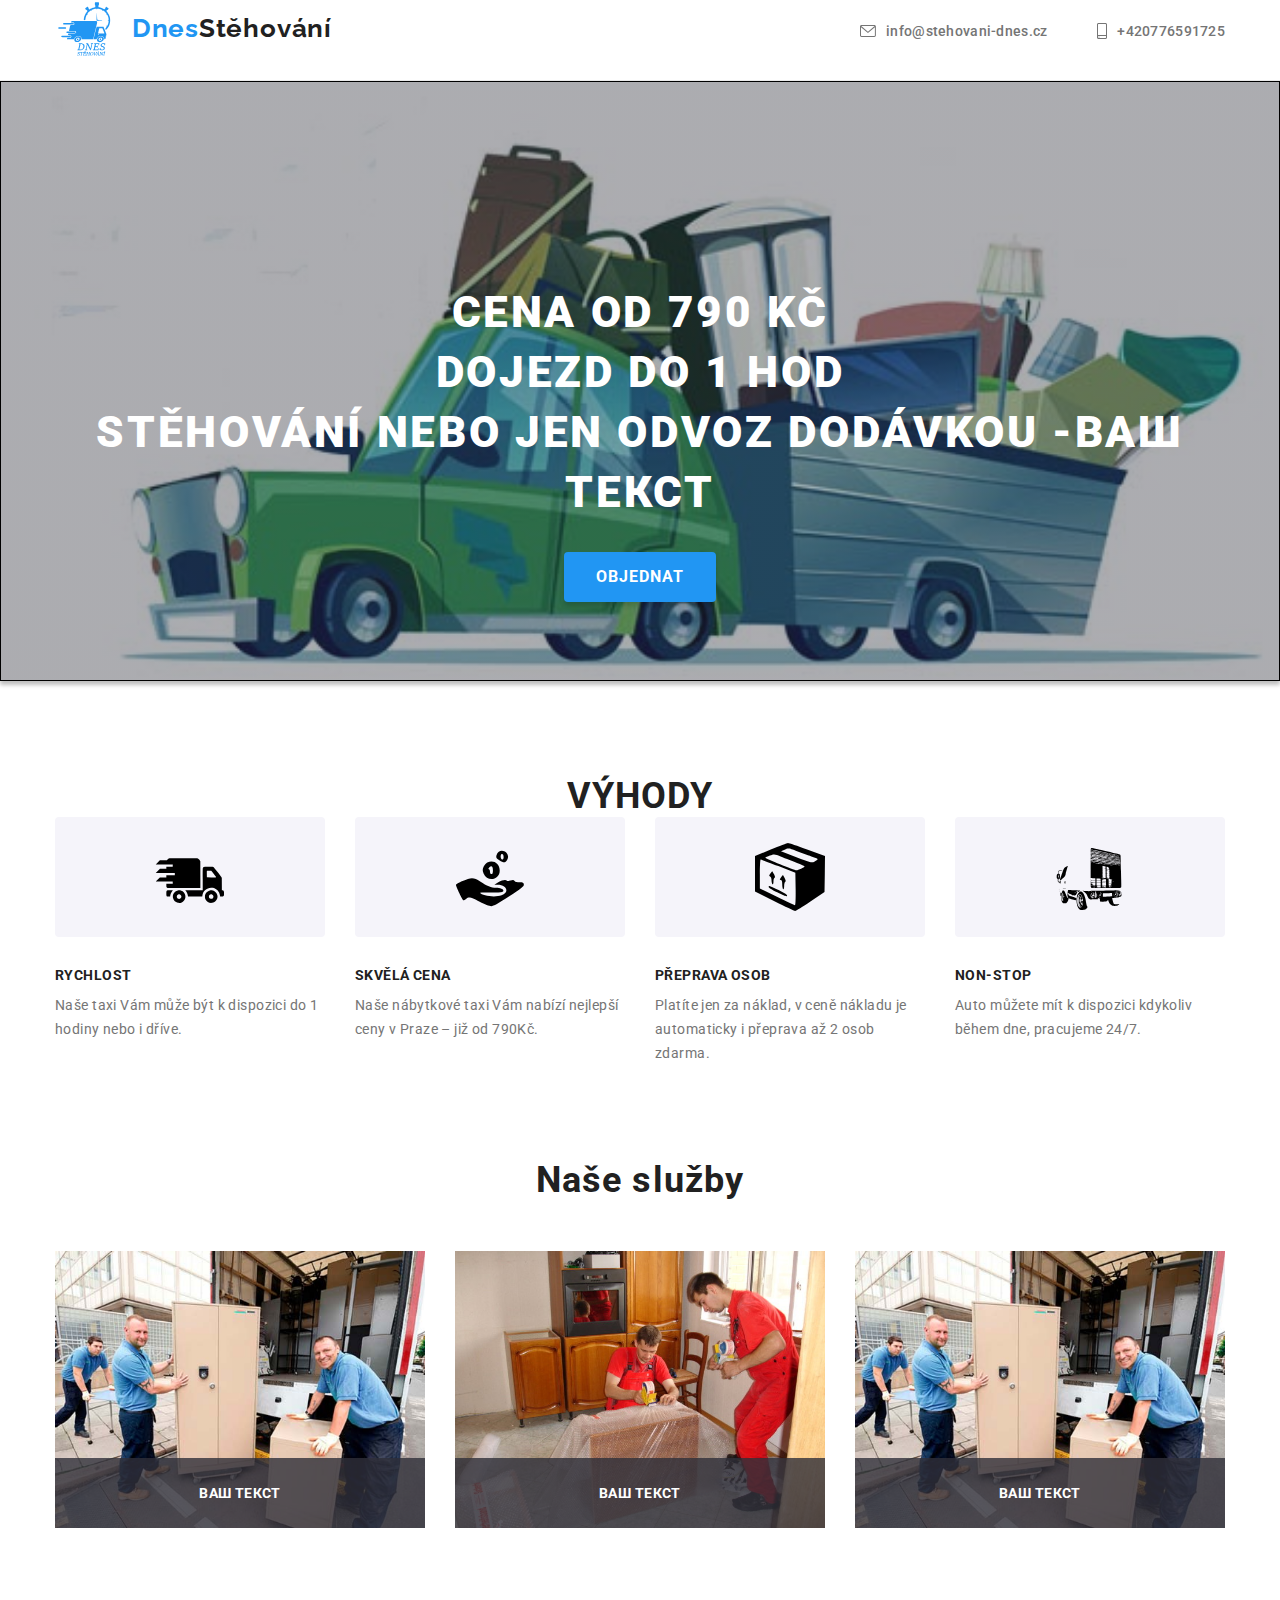
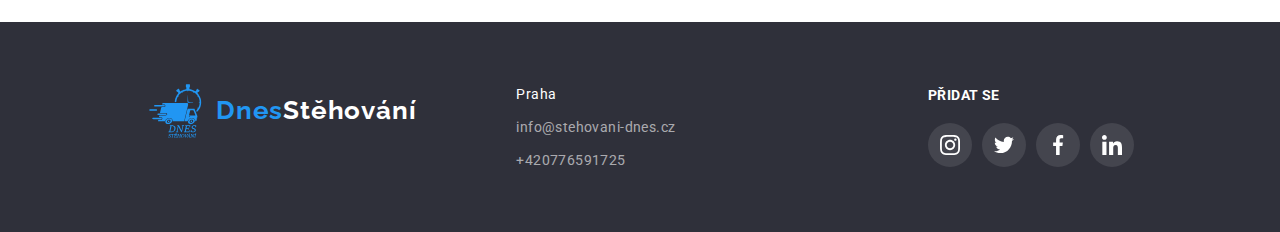
==== index.html @ 1e079523 "12" ====
<!DOCTYPE html>
<html lang="cz">
  <head>
    <meta charset="UTF-8" />
    <meta http-equiv="X-UA-Compatible" content="IE=edge" />
    <meta name="viewport" content="width=device-width, initial-scale=1.0" />
    <title>WebStudio</title>
    <link
      href="https://fonts.googleapis.com/css2?family=Raleway:wght@700&family=Roboto:wght@400;500;700;900&display=swap"
      rel="stylesheet"
    />
    <link
      rel="stylesheet"
      href="https://cdnjs.cloudflare.com/ajax/libs/modern-normalize/1.1.0/modern-normalize.min.css"
    />
    <link rel="stylesheet" href="./css/main.min.css" />
  </head>
  <body>

    <header class="header">
      <div class="header__container container">
        <nav class="navigation">
          <a href="./index.html" class="logo header__logo"
            > <svg class="contact-header__icon" width="60" height="60">
              <use href="./images/icons.svg#icon-logo"></use></svg> Dnes<span class="logo__dark">Stěhování</span>
          </a>
          <!-- <ul class="nav-menu">
            <li class="nav-menu__item">
              <a href="./index.html" class="nav-menu__link nav-menu__link--active">Студия</a>
            </li>
            <li class="nav-menu__item">
              <a href="./portfolio.html" class="nav-menu__link">Портфолио</a>
            </li>
            <li class="nav-menu__item">
              <a href="#address" class="nav-menu__link">Контакты</a>
            </li> -->
          </ul>
        </nav>
        <button type="button" class="mobile-btn" data-menu-open>
          <svg class="mobile-btn__icon" width="24" height="16">
            <use href="./images/icons.svg#icon-burger"></use>
          </svg>
        </button>
        <ul class="contact-header">
          <li class="contact-header__item">
            <a href="mailto:info@devstudio.com" class="contact-header__link"
              ><svg class="contact-header__icon" width="16" height="12">
                <use href="./images/icons.svg#icon-envelope"></use></svg
              >info@stehovani-dnes.cz</a
            >
          </li>
          <li class="contact-header__item">
            <a href="tel:+420776591725" class="contact-header__link">
              <svg class="contact-header__icon" width="10" height="16">
                <use href="./images/icons.svg#icon-smartphone"></use></svg
              >+420776591725</a
            >
          </li>
        </ul>
      </div>

      <!-- Mobile-menu -->

      <div class="mobile-menu" data-menu>
        <div class="mobile-menu__container container">
          <button type="button" class="mobile-menu__close-btn" data-menu-close>
            <svg class="mobile-menu__close-icon" width="18" height="18">
              <use href="./images/icons.svg#icon-close"></use>
            </svg>
          </button>
          <!-- <div class="mobile-head">
            <ul class="mobile-nav">
              <li class="mobile-nav__item">
                <a href="./index.html" class="mobile-nav__link mobile-nav__link--active">Студия </a>
              </li>

              <li class="mobile-nav__item">
                <a href="./portfolio.html" class="mobile-nav__link">Портфолио </a>
              </li>

              <li class="mobile-nav__item">
                <a href="./index.html" class="mobile-nav__link">Контакты </a>
              </li>
            </ul>
          </div> -->
          <div class="mobile-foot">
            <ul class="mobile-contact">
              <li class="mobile-contact__item">
                <a href="tel:+380961111111" class="mobile-contact__link mobile-contact__link--phone"
                  >+420776591725</a
                >
              </li>
              <li class="mobile-contact__item">
                <a
                  href="mailto:info@stehovani-dnes.cz"
                  class="mobile-contact__link mobile-contact__link--mail"
                  >info@stehovani-dnes.cz</a
                >
              </li>
            </ul>
            <ul class="mobile-social">
              <li class="mobile-social__item">
                <a href="https://www.instagram.com/" class="mobile-social__link">Instagram</a>
              </li>
              <li class="mobile-social__item">
                <a href="https://twitter.com/" class="mobile-social__link">Twitter</a>
              </li>
              <li class="mobile-social__item">
                <a href="https://www.facebook.com/" class="mobile-social__link">Facebook</a>
              </li>
              <li class="mobile-social__item">
                <a href="https://www.linkedin.com/" class="mobile-social__link">LinkedIn</a>
              </li>
            </ul>
          </div>
        </div>
      </div>
    </header>
    <main>
      <section class="hero">
        <div class="container">
          <h1 class="hero__title">
            Cena od 790 kč <br />Dojezd do 1 hod
            <br />
            STĚHOVÁNÍ NEBO JEN ODVOZ DODÁVKOU -Ваш текст
          </h1>
          <button type="button" class="hero__btn" data-modal-open>OBJEDNAT</button>
        </div>
      </section>

      <section class="section theme">
        <div class="container">
          <h2 class="section__title">VÝHODY</h2>
          <ul class="features-list">
            <li class="features-item">
              <div class="features-box">
                <svg class="features-box__icon" width="70" height="70">
                  <use href="./images/icons.svg#icon-ryhlost"></use>
                </svg>
              </div>
              <h3 class="features-title">Rychlost</h3>
              <p class="features-text">
                Naše taxi Vám může být k dispozici do 1 hodiny nebo i dříve.
              </p>
            </li>
            <li class="features-item">
              <div class="features-box">
                <svg class="features-box__icon" width="70" height="70">
                  <use href="./images/icons.svg#icon-penize"></use>
                </svg>
              </div>
              <h3 class="features-title">Skvělá cena</h3>
              <p class="features-text">
                Naše nábytkové taxi Vám nabízí nejlepší ceny v Praze – již od 790Kč.
              </p>
            </li>
            <li class="features-item">
              <div class="features-box">
                <svg class="features-box__icon" width="70" height="70">
                  <use href="./images/icons.svg#icon-box"></use>
                </svg>
              </div>
              <h3 class="features-title">Přeprava osob</h3>
              <p class="features-text">
                Platíte jen za náklad, v ceně nákladu je automaticky i přeprava až 2 osob zdarma.
              </p>
            </li>
            <li class="features-item">
              <div class="features-box">
                <svg class="features-box__icon" width="70" height="70">
                  <use href="./images/icons.svg#icon-track"></use>
                </svg>
              </div>
              <h3 class="features-title">Non-stop</h3>
              <p class="features-text">
                Auto můžete mít k dispozici kdykoliv během dne, pracujeme 24/7.
              </p>
            </li>
          </ul>
        </div>
      </section>

      <section class="section section--no-padding-top">
        <div class="container">
          <h2 class="section__title">Naše služby</h2>
          <ul class="work">
            <li class="work__item">
              <div class="work__thumb">
                <img src="./images/mebel-3.jpg" alt="Ваш текст" width="370" />
                <h3 class="work__subtitle">Ваш текст</h3>
              </div>
            </li>
            <li class="work__item">
              <div class="work__thumb">
                <img src="./images/mebel-2.jpg" alt="Ваш текст" width="370" />
                <h3 class="work__subtitle">Ваш текст</h3>
              </div>
            </li>
            <li class="work__item">
              <div class="work__thumb">
                <img src="./images/mebel-3.jpg" alt="Ваш текст" width="370" />
                <h3 class="work__subtitle">Ваш текст</h3>
              </div>
            </li>
          </ul>
        </div>
      </section>

      <!-- <section class="section">
        <div class="container">
          <h2 class="section__title">Постоянные клиенты</h2>
          <ul class="clients">
            <li class="clients__item">
              <a href="./index.html" class="clients__link" target="_blank" rel="noopener noreferrer"
                ><svg class="clients__icon" width="106" height="60">
                  <use href="./images/icons.svg#icon-logocompany1"></use></svg
              ></a>
            </li>
            <li class="clients__item">
              <a href="./index.html" class="clients__link" target="_blank" rel="noopener noreferrer"
                ><svg class="clients__icon" width="106" height="60">
                  <use href="./images/icons.svg#icon-logocompany2"></use></svg
              ></a>
            </li>
            <li class="clients__item">
              <a href="./index.html" class="clients__link" target="_blank" rel="noopener noreferrer"
                ><svg class="clients__icon" width="106" height="60">
                  <use href="./images/icons.svg#icon-logocompany3"></use></svg
              ></a>
            </li>
            <li class="clients__item">
              <a href="./index.html" class="clients__link" target="_blank" rel="noopener noreferrer"
                ><svg class="clients__icon" width="106" height="60">
                  <use href="./images/icons.svg#icon-fosterpeters"></use></svg
              ></a>
            </li>
            <li class="clients__item">
              <a href="./index.html" class="clients__link" target="_blank" rel="noopener noreferrer"
                ><svg class="clients__icon" width="106" height="60">
                  <use href="./images/icons.svg#icon-brand"></use></svg
              ></a>
            </li>
            <li class="clients__item">
              <a href="./index.html" class="clients__link" target="_blank" rel="noopener noreferrer"
                ><svg class="clients__icon" width="106" height="60">
                  <use href="./images/icons.svg#icon-logocompany6"></use></svg
              ></a>
            </li>
          </ul>
        </div>
      </section> -->
    </main>

    <footer class="footer">
      <div class="container footer__box">
        <div class="footer__left">
          <a href="./index.html" class="logo footer__logo"
          > <svg class="contact-header__icon" width="60" height="60">
            <use href="./images/icons.svg#icon-logo"></use></svg>Dnes<span class="logo__light">Stěhování</span>
        </a>
                   <address class="address" id="address">
            <ul class="address-menu">
              <li class="address-menu__item">
                <a
                  href="https://goo.gl/maps/uVWre5Btfb7v8nXc6"
                  class="address-menu__link address-menu__link--white"
                  target="_blank"
                  rel="noopener noreferrer"
                >
                  Praha
                </a>
              </li>
              <li class="address-menu__item">
                <a href="mailto:info@stehovani-dnes.cz" class="address-menu__link"
                  >info@stehovani-dnes.cz</a
                >
              </li>
              <li class="address-menu__item">
                <a href="tel:+420776591725" class="address-menu__link">+420776591725</a>
              </li>
            </ul>
          </address>
        </div>
        <div class="subscription">
          <h3 class="subscription__title">Přidat se</h3>
          <ul class="social-list">
            <li class="social-list__item">
              <a
                class="social-list__link social-list__link--dark"
                href="https://www.instagram.com/"
                target="_blank"
                rel="noopener noreferrer"
                ><svg class="social-list__icon social-list__icon--dark" width="20" height="20">
                  <use href="./images/icons.svg#icon-instagram"></use></svg
              ></a>
            </li>
            <li class="social-list__item">
              <a
                class="social-list__link social-list__link--dark"
                href="https://twitter.com/"
                target="_blank"
                rel="noopener noreferrer"
                ><svg class="social-list__icon social-list__icon--dark" width="20" height="20">
                  <use href="./images/icons.svg#icon-twitter"></use></svg
              ></a>
            </li>
            <li class="social-list__item">
              <a
                class="social-list__link social-list__link--dark"
                href="https://www.facebook.com/"
                target="_blank"
                rel="noopener noreferrer"
                ><svg class="social-list__icon social-list__icon--dark" width="20" height="20">
                  <use href="./images/icons.svg#icon-facebook"></use></svg
              ></a>
            </li>
            <li class="social-list__item">
              <a
                class="social-list__link social-list__link--dark"
                href="https://www.linkedin.com/"
                target="_blank"
                rel="noopener noreferrer"
                ><svg class="social-list__icon social-list__icon--dark" width="20" height="20">
                  <use href="./images/icons.svg#icon-linkedin"></use></svg
              ></a>
            </li>
          </ul>
        </div>
        
      </div>
    </footer>


    <div class="backdrop is-hidden" data-modal>
      <div class="backdrop__modal">
        <button class="btn-close" type="button" data-modal-close>
          <svg class="btn-close__icon" width="11" height="11">
            <use href="./images/icons.svg#icon-close"></use>
          </svg>
        </button>


        <form class="modal-form">
          <p class="modal-form__title">Zanechte své údaje a my vám zavoláme zpět</p>
          <label class="modal-contact__label"
            ><span class="modal-contact__name">Jmeno</span>
            <span class="modal-contact__wrap">
              <input
                class="modal-contact__input"
                type="text"
                name="user_name"
                minlength="2"
                required /><svg class="modal-contact__icon" width="18" height="18">
                <use href="./images/icons.svg#icon-person"></use></svg></span
          ></label>
          <label class="modal-contact__label"
            ><span class="modal-contact__name">Pošta</span>
            <span class="modal-contact__wrap">
              <input
                class="modal-contact__input"
                type="tel"
                name="user_phone"
                required
                pattern="[0-9]{3}-[0-9]{3}-[0-9]{2}-[0-9]{2}"
                title="xxx-xxx-xx-xx" /><svg class="modal-contact__icon" width="18" height="18">
                <use href="./images/icons.svg#icon-handset"></use></svg></span
          ></label>
          <label class="modal-contact__label"
            ><span class="modal-contact__name">Pošta</span>
            <span class="modal-contact__wrap">
              <input class="modal-contact__input" type="email" name="user_mail" required /><svg
                class="modal-contact__icon"
                width="18"
                height="18"
              >
                <use href="./images/icons.svg#icon-emailform"></use></svg></span
          ></label>
          <label class="modal-comentary__label"
            ><span class="modal-comentary__name">Komentář</span
            ><textarea
              class="modal-comentary__area"
              name="user_comentary"
              placeholder="Введите текст"
            ></textarea>
          </label>
          
          <button class="modal-form__btn" type="submit">Poslat</button>
        </form>
      </div>
    </div>


    <script src="./js/modal.js"></script>
    <script src="./js/mobile-menu.js"></script>
  </body>
</html>
---- css/main.min.css ----
.visually-hidden{position:absolute;width:1px;height:1px;margin:-1px;border:0;padding:0;white-space:nowrap;clip-path:inset(100%);clip:rect(0 0 0 0);overflow:hidden}body{background-color:#fff;color:#757575;font-family:"Roboto",sans-serif}ul{list-style:none;padding:0;margin:0}h1,h2,h3,p{margin:0;padding:0}img{display:block;max-width:100%;height:auto}a{text-decoration:none}.section--user-background{background-color:#f5f4fa}.section__title{text-align:center;letter-spacing:.03em;color:#212121}@media screen and (max-width: 1199px){.section{padding-top:60px;padding-bottom:60px}.section--no-padding-top{display:none}.section__title{font-weight:700;font-size:28px;line-height:1.1785714286}}@media screen and (min-width: 1200px){.section{padding-top:94px;padding-bottom:94px}.section--no-padding-top{padding-top:0}.section__title{font-weight:700;font-size:36px;line-height:1.1666666667}}.container{width:100%;padding-left:15px;padding-right:15px}@media screen and (min-width: 480px){.container{width:480px;margin-left:auto;margin-right:auto}}@media screen and (min-width: 768px){.container{width:768px}}@media screen and (min-width: 1200px){.container{width:1200px}}.logo{display:block;font-family:"Raleway",sans-serif;font-weight:700;font-size:26px;line-height:1.1923076923;letter-spacing:.03em;color:#2196f3}.logo__dark{color:#212121}.logo__light{color:#fff}.social-list{display:flex;flex-wrap:wrap;justify-content:center}.social-list__item:not(:last-child){margin-right:10px}.social-list__link{display:flex;align-items:center;justify-content:center;width:44px;height:44px;border-radius:50%;background-color:rgba(0,0,0,0);transition:background-color 250ms cubic-bezier(0.4, 0, 0.2, 1)}.social-list__link:hover,.social-list__link:focus{background-color:#2196f3;outline:none}.social-list__icon--light{fill:#afb1b8;transition:fill 250ms cubic-bezier(0.4, 0, 0.2, 1)}.social-list__link:hover .social-list__icon,.social-list__link:focus .social-list__icon{fill:#fff}.social-list__icon--dark{fill:#fff}.social-list__link--dark{background-color:rgba(255,255,255,.1);border-radius:50%}.header{padding-top:10px;padding-bottom:10px;border-bottom:1px solid #ececec}.header__container{display:flex;align-items:center;justify-content:space-between;align-items:baseline;margin-bottom:20px}@media screen and (max-width: 767px){.nav-menu{display:none}.contact-header{display:none}.mobile-btn{display:block;padding:12px 8px;background-color:rgba(0,0,0,0);border:none}.mobile-btn__icon{display:block;fill:#000;transition:fill 250ms cubic-bezier(0.4, 0, 0.2, 1)}.mobile-btn:focus .mobile-btn__icon,.mobile-btn:hover .mobile-btn__icon{fill:#2196f3}}@media screen and (min-width: 768px){.mobile-btn{display:none}.header{padding:0}.header__logo{margin-right:93px}.navigation{display:flex;align-items:center}.nav-menu{display:flex;align-items:center}.nav-menu__item:not(:last-child){margin-right:50px}.nav-menu__link{display:block;padding-top:32px;padding-bottom:32px;font-weight:500;font-size:14px;line-height:1.1428571429;letter-spacing:.02em;color:#212121;transition:color 250ms cubic-bezier(0.4, 0, 0.2, 1)}.nav-menu__link:hover,.nav-menu__link:focus{color:#2196f3}.nav-menu__link--active{position:relative;color:#2196f3}.nav-menu__link--active::after{content:"";display:block;position:absolute;bottom:-1px;width:100%;height:4px;background-color:#2196f3;border-radius:2px}.contact-header{display:flex;flex-direction:column;align-items:baseline}.contact-header__item:not(:last-child){margin-bottom:10px}.contact-header__link{display:flex;align-items:center;font-weight:500;font-size:14px;line-height:1.1428571429;letter-spacing:.02em;color:#757575;transition:color 250ms cubic-bezier(0.4, 0, 0.2, 1)}.contact-header__link:focus,.contact-header__link:hover{color:#2196f3}.contact-header__icon{vertical-align:middle;fill:currentColor;margin-right:10px;transition:fill 250ms cubic-bezier(0.4, 0, 0.2, 1)}}@media screen and (min-width: 768px)and (min-width: 1200px){.contact-header{flex-direction:row;align-items:center;justify-content:center}.contact-header__item:not(:last-child){margin-right:50px;margin-bottom:0}}@media screen and (max-width: 767px){.mobile-menu{z-index:1;position:fixed;top:0;left:0;width:100%;height:100%;background-color:#fff;opacity:0;visibility:hidden;pointer-events:none;transition:opacity 250ms cubic-bezier(0.4, 0, 0.2, 1),visibility 250ms cubic-bezier(0.4, 0, 0.2, 1)}.mobile-menu.is-open{opacity:1;visibility:visible;pointer-events:auto}.mobile-menu__container{position:absolute;top:50%;left:50%;transform:translate(-50%, -50%) scale(0.5);padding:48px 40px;height:100%;display:flex;flex-direction:column;justify-content:space-between;transition:transform 250ms cubic-bezier(0.4, 0, 0.2, 1)}.is-open .mobile-menu__container{transform:translate(-50%, -50%) scale(1)}.mobile-menu__close-btn{position:absolute;display:flex;align-items:center;justify-content:center;padding:0;width:40px;height:40px;top:10px;right:15px;background-color:rgba(0,0,0,0);border:none;cursor:pointer}.mobile-menu__close-icon{fill:#757575;transition:fill 250ms cubic-bezier(0.4, 0, 0.2, 1)}.mobile-menu__close-btn:focus .mobile-menu__close-icon,.mobile-menu__close-btn:hover .mobile-menu__close-icon{fill:#2196f3}.mobile-nav__item:not(:last-child){margin-bottom:32px}.mobile-nav__link{font-weight:500;font-size:40px;line-height:1.175;letter-spacing:.02em;color:#212121;transition:color 250ms cubic-bezier(0.4, 0, 0.2, 1)}.mobile-nav__link:hover,.mobile-nav__link:focus{color:#2196f3}.mobile-nav__link--active{color:#2196f3}.mobile-contact__item:not(:last-child){margin-bottom:32px}.mobile-contact__link{letter-spacing:.02em}.mobile-contact__link--phone{font-weight:500;font-size:34px;line-height:1.1764705882;color:#2196f3}.mobile-contact__link--mail{font-weight:500;font-size:24px;line-height:1.1666666667;color:#757575;transition:color 250ms cubic-bezier(0.4, 0, 0.2, 1)}.mobile-contact__link--mail:hover,.mobile-contact__link--mail:focus{color:#2196f3}.mobile-social{display:flex;margin-top:64px}.mobile-social__item:not(:last-child){padding-right:10px;border-right:1px solid rgba(33,33,33,.2)}.mobile-social__item:not(:first-child){padding-left:10px}.mobile-social__link{font-weight:500;font-size:18px;line-height:1.2222222222;letter-spacing:.02em;color:#2196f3}}@media screen and (min-width: 768px){.mobile-menu{display:none}}.hero{margin-left:auto;margin-right:auto;background-color:#2f303a;max-width:1600px;max-height:600px;text-align:center;background-repeat:no-repeat;background-size:cover;background-position:center;border:1px solid #000;box-shadow:0px 4px 4px rgba(0,0,0,.25)}@media screen and (max-width: 767.98px){.hero{background-image:linear-gradient(to right, rgba(47, 48, 58, 0.4), rgba(47, 48, 58, 0.4)),url(../images/background/background-mobile.jpg);padding-top:118px;padding-bottom:118px}}@media screen and (max-width: 767.98px)and (min-device-pixel-ratio: 2),screen and (max-width: 767.98px)and (min-resolution: 192dpi),screen and (max-width: 767.98px)and (min-resolution: 2dppx){.hero{background-image:linear-gradient(to right, rgba(47, 48, 58, 0.4), rgba(47, 48, 58, 0.4)),url(../images/background/background-mobile@2x.jpg)}}@media screen and (min-width: 768px)and (max-width: 1199.98px){.hero{background-image:linear-gradient(to right, rgba(47, 48, 58, 0.4), rgba(47, 48, 58, 0.4)),url(../images/background/background-tablet.jpg);padding-top:118px;padding-bottom:118px}}@media screen and (min-width: 768px)and (max-width: 1199.98px)and (min-device-pixel-ratio: 2),screen and (min-width: 768px)and (max-width: 1199.98px)and (min-resolution: 192dpi),screen and (min-width: 768px)and (max-width: 1199.98px)and (min-resolution: 2dppx){.hero{background-image:linear-gradient(to right, rgba(47, 48, 58, 0.4), rgba(47, 48, 58, 0.4)),url(../images/background/background-tablet@2x.jpg)}}@media screen and (min-width: 1200px){.hero{background-image:linear-gradient(to right, rgba(47, 48, 58, 0.4), rgba(47, 48, 58, 0.4)),url(../images/background/backgroundimage.jpg);padding-top:200px;padding-bottom:200px}}@media screen and (min-width: 1200px)and (min-device-pixel-ratio: 2),screen and (min-width: 1200px)and (min-resolution: 192dpi),screen and (min-width: 1200px)and (min-resolution: 2dppx){.hero{background-image:linear-gradient(to right, rgba(47, 48, 58, 0.4), rgba(47, 48, 58, 0.4)),url(../images/background/backgroundimage@2x.jpg)}}.hero__title{margin-bottom:30px;letter-spacing:.06em;text-transform:uppercase;color:#fff}@media screen and (max-width: 1199px){.hero__title{font-weight:900;font-size:26px;line-height:1.6153846154}}@media screen and (min-width: 1200px){.hero__title{font-weight:900;font-size:44px;line-height:1.3636363636}}.hero__btn{padding:10px 32px;align-items:center;font-weight:700;font-size:16px;line-height:1.875;letter-spacing:.06em;cursor:pointer;color:#fff;background-color:#2196f3;border:none;border-radius:4px;box-shadow:0px 4px 4px rgba(0,0,0,.15);transition:background-color 250ms cubic-bezier(0.4, 0, 0.2, 1)}.hero__btn:hover,.hero__btn:focus{background-color:#188ce8}.features-box{display:flex;justify-content:center;background-color:#f5f4fa;padding-top:25px;padding-bottom:25px;margin-bottom:30px;border-radius:4px}.features-title{margin-bottom:10px;font-weight:700;font-size:14px;line-height:1.1428571429;letter-spacing:.03em;text-transform:uppercase;color:#212121}.features-text{font-weight:400;font-size:14px;line-height:1.7142857143;letter-spacing:.03em}@media screen and (max-width: 767px){.features-title{text-align:center}.features-item{width:100%}.features-item:not(:last-child){margin-bottom:30px}}@media screen and (min-width: 768px){.features-list{display:flex;flex-wrap:wrap}}@media screen and (min-width: 768px)and (max-width: 1199px){.features-item{width:calc((100% - 30px)/2)}.features-item:not(:nth-child(2n)){margin-right:30px}.features-item:not(:nth-last-child(-n+2)){margin-bottom:30px}}@media screen and (min-width: 1200px){.features-item{width:calc((100% - 90px)/4)}.features-item:not(:last-child){margin-right:30px}}.work{display:flex;margin-top:50px}.work__item{width:calc((100% - 60px)/3)}.work__item:not(:nth-child(3n)){margin-right:30px}.work__thumb{position:relative}.work__subtitle{position:absolute;display:flex;justify-content:center;align-items:center;width:100%;height:70px;font-weight:700;font-size:14px;line-height:1.1428571429;letter-spacing:.03em;text-transform:uppercase;bottom:0;color:#fff;background-color:rgba(47,48,58,.8)}.team{margin-top:30px}.team__item{border-radius:0px 0px 4px 4px;box-shadow:0px 1px 3px rgba(0,0,0,.12),0px 1px 1px rgba(0,0,0,.14),0px 2px 1px rgba(0,0,0,.2)}.team__container{padding-top:30px;text-align:center;background-color:#fff}@media screen and (max-width: 1199px){.team__container{padding-bottom:24px}}.team__title{margin-bottom:10px;font-weight:500;font-size:16px;line-height:1.1875;letter-spacing:.03em;color:#212121}.team__text{margin-bottom:16px;font-weight:400;font-size:16px;line-height:1.1875;letter-spacing:.03em;color:#757575}@media screen and (max-width: 767px){.team__item{width:100%}.team__item:not(:last-child){margin-bottom:30px}}@media screen and (min-width: 768px){.team{display:flex;flex-wrap:wrap}}@media screen and (min-width: 768px)and (max-width: 1199px){.team__item{width:calc((100% - 30px)/2)}.team__item:not(:nth-child(2n)){margin-right:30px}.team__item:not(:nth-last-child(-n+2)){margin-bottom:30px}}@media screen and (min-width: 1200px){.team{margin-top:50px}.team__container{padding-bottom:30px}.team__item{width:calc((100% - 90px)/4)}.team__item:not(:last-child){margin-right:30px}}.footer{padding-top:60px;padding-bottom:60px;background-color:#2f303a}@media screen and (max-width: 1199px){.footer{text-align:center}}.address-menu__item:not(:last-child){margin-bottom:8px}.address-menu__link{font-weight:400;font-size:14px;line-height:1.7142857143;font-style:normal;letter-spacing:.03em;display:block;color:rgba(255,255,255,.6);transition:color 250ms cubic-bezier(0.4, 0, 0.2, 1)}.address-menu__link--white{color:#fff}.address-menu__link:hover,.address-menu__link:focus{color:#2196f3}.subscription__title{margin-bottom:20px;font-weight:700;font-size:14px;line-height:1.1428571429;letter-spacing:.03em;text-transform:uppercase;color:#fff}@media screen and (min-width: 768px){.footer__box{display:flex;flex-wrap:wrap;justify-content:space-around;align-items:baseline}}@media screen and (min-width: 1200px){.footer__box{justify-content:space-around;align-items:center;flex-wrap:nowrap}.footer__left{display:flex;justify-content:flex-start}.footer__logo{margin-left:0;margin-right:100px}.address-menu__item:not(:last-child){margin-bottom:9px}.subscription{margin-left:70px}}.backdrop{position:fixed;top:0;left:0;width:100%;height:100%;background-color:rgba(0,0,0,.2);transition:opacity 250ms cubic-bezier(0.4, 0, 0.2, 1),visibility 250ms cubic-bezier(0.4, 0, 0.2, 1)}.is-hidden{opacity:0;visibility:hidden;pointer-events:none}.backdrop__modal{position:absolute;top:50%;left:50%;transform:translate(-50%, -50%) scale(1);background-color:#fff;box-shadow:0px 1px 3px rgba(0,0,0,.12),0px 1px 1px rgba(0,0,0,.14),0px 2px 1px rgba(0,0,0,.2);border-radius:4px;transition:transform 250ms cubic-bezier(0.4, 0, 0.2, 1),opacity 250ms cubic-bezier(0.4, 0, 0.2, 1),visibility 250ms cubic-bezier(0.4, 0, 0.2, 1)}.is-hidden .backdrop__modal{transform:translate(-50%, -50%) scale(0.5);opacity:0;visibility:hidden}.btn-close{position:absolute;display:flex;align-items:center;justify-content:center;padding:0;width:30px;height:30px;top:8px;right:8px;background-color:rgba(0,0,0,0);border-radius:50%;border:1px solid rgba(0,0,0,.1);cursor:pointer}.btn-close__icon{fill:#000;transition:fill 250ms cubic-bezier(0.4, 0, 0.2, 1)}.btn-close:focus .btn-close__icon,.btn-close:hover .btn-close__icon{fill:#2196f3}@media screen and (max-width: 1199px){.backdrop__modal{width:93%;max-width:450px;max-height:100vh}}@media screen and (min-width: 1200px){.backdrop__modal{width:528px;height:581px}}.modal-form{padding:40px;display:flex;flex-direction:column}.modal-form__title{margin-bottom:12px;text-align:center;letter-spacing:.03em;color:#212121}.modal-contact__label{margin-bottom:10px}.modal-contact__name{display:block;margin-bottom:4px;font-weight:400;font-size:12px;line-height:1.1666666667;letter-spacing:.01em;color:#757575}.modal-contact__input{padding-left:42px;width:100%;height:40px;font-weight:400;font-size:12px;line-height:1.1666666667;letter-spacing:.01em;color:#757575;border:1px solid rgba(33,33,33,.2);border-radius:4px;transition:border-color 250ms cubic-bezier(0.4, 0, 0.2, 1)}.modal-contact__input:focus{border-color:#2196f3;outline:none}.modal-contact__wrap{display:block;position:relative}.modal-contact__icon{position:absolute;left:12px;top:50%;transform:translateY(-50%);fill:#212121;transition:fill 250ms cubic-bezier(0.4, 0, 0.2, 1)}.form-contact__input:focus+.modal-contact__icon{fill:#2196f3}.modal-comentary__label{margin-bottom:20px}.modal-comentary__name{display:block;margin-bottom:4px;font-weight:400;font-size:12px;line-height:1.1666666667;letter-spacing:.01em;color:#757575}.modal-comentary__area{display:block;padding:12px 16px;height:120px;width:100%;font-weight:400;font-size:12px;line-height:1.1666666667;border:1px solid rgba(33,33,33,.2);border-radius:4px;resize:none;transition:border-color 250ms cubic-bezier(0.4, 0, 0.2, 1);letter-spacing:.01em;color:#757575}.modal-comentary__area:focus{border-color:#2196f3;outline:none}.modal-comentary__area::placeholder{font-weight:400;font-size:12px;line-height:1.1666666667;letter-spacing:.01em;color:rgba(117,117,117,.5)}.modal-checkbox__label{display:flex;justify-content:center;align-items:baseline}.modal-checkbox__icon{border:2px solid #212121;border-radius:2px;cursor:pointer;transition:background-color 250ms cubic-bezier(0.4, 0, 0.2, 1),border 250ms cubic-bezier(0.4, 0, 0.2, 1)}.modal-checkbox__input:checked+.modal-checkbox__label .modal-checkbox__icon{background-color:#2196f3;border:none}.modal-checkbox__input:focus+.modal-checkbox__label .modal-checkbox__icon{border:2px solid #2196f3}.modal-checkbox__input:checked.modal-checkbox__input:focus+.modal-checkbox__label .modal-checkbox__icon{border:none}.modal-agreement{margin-left:8px;letter-spacing:.03em;color:#757575}.modal-agreement__link{letter-spacing:.03em;color:#2196f3;text-decoration:underline}.modal-form__btn{padding:10px 55px;margin-left:auto;margin-right:auto;font-weight:700;font-size:16px;line-height:1.875;letter-spacing:.06em;background-color:#2196f3;color:#fff;cursor:pointer;border:none;border-radius:4px;box-shadow:0px 4px 4px rgba(0,0,0,.15);transition:background-color 250ms cubic-bezier(0.4, 0, 0.2, 1)}.modal-form__btn:focus,.modal-form__btn:hover{background-color:#188ce8}@media screen and (max-width: 1199px){.modal-form__title{font-weight:700;font-size:20px;line-height:1.5}.modal-agreement{font-weight:400;font-size:12px;line-height:1.1666666667}.modal-agreement__link{font-weight:400;font-size:12px;line-height:1.1666666667}}@media screen and (min-width: 1200px){.modal-form__title{font-weight:700;font-size:20px;line-height:1.15}.modal-agreement{font-weight:400;font-size:14px;line-height:1.7142857143}.modal-agreement__link{font-weight:400;font-size:14px;line-height:1.7142857143}}/*# sourceMappingURL=main.min.css.map */
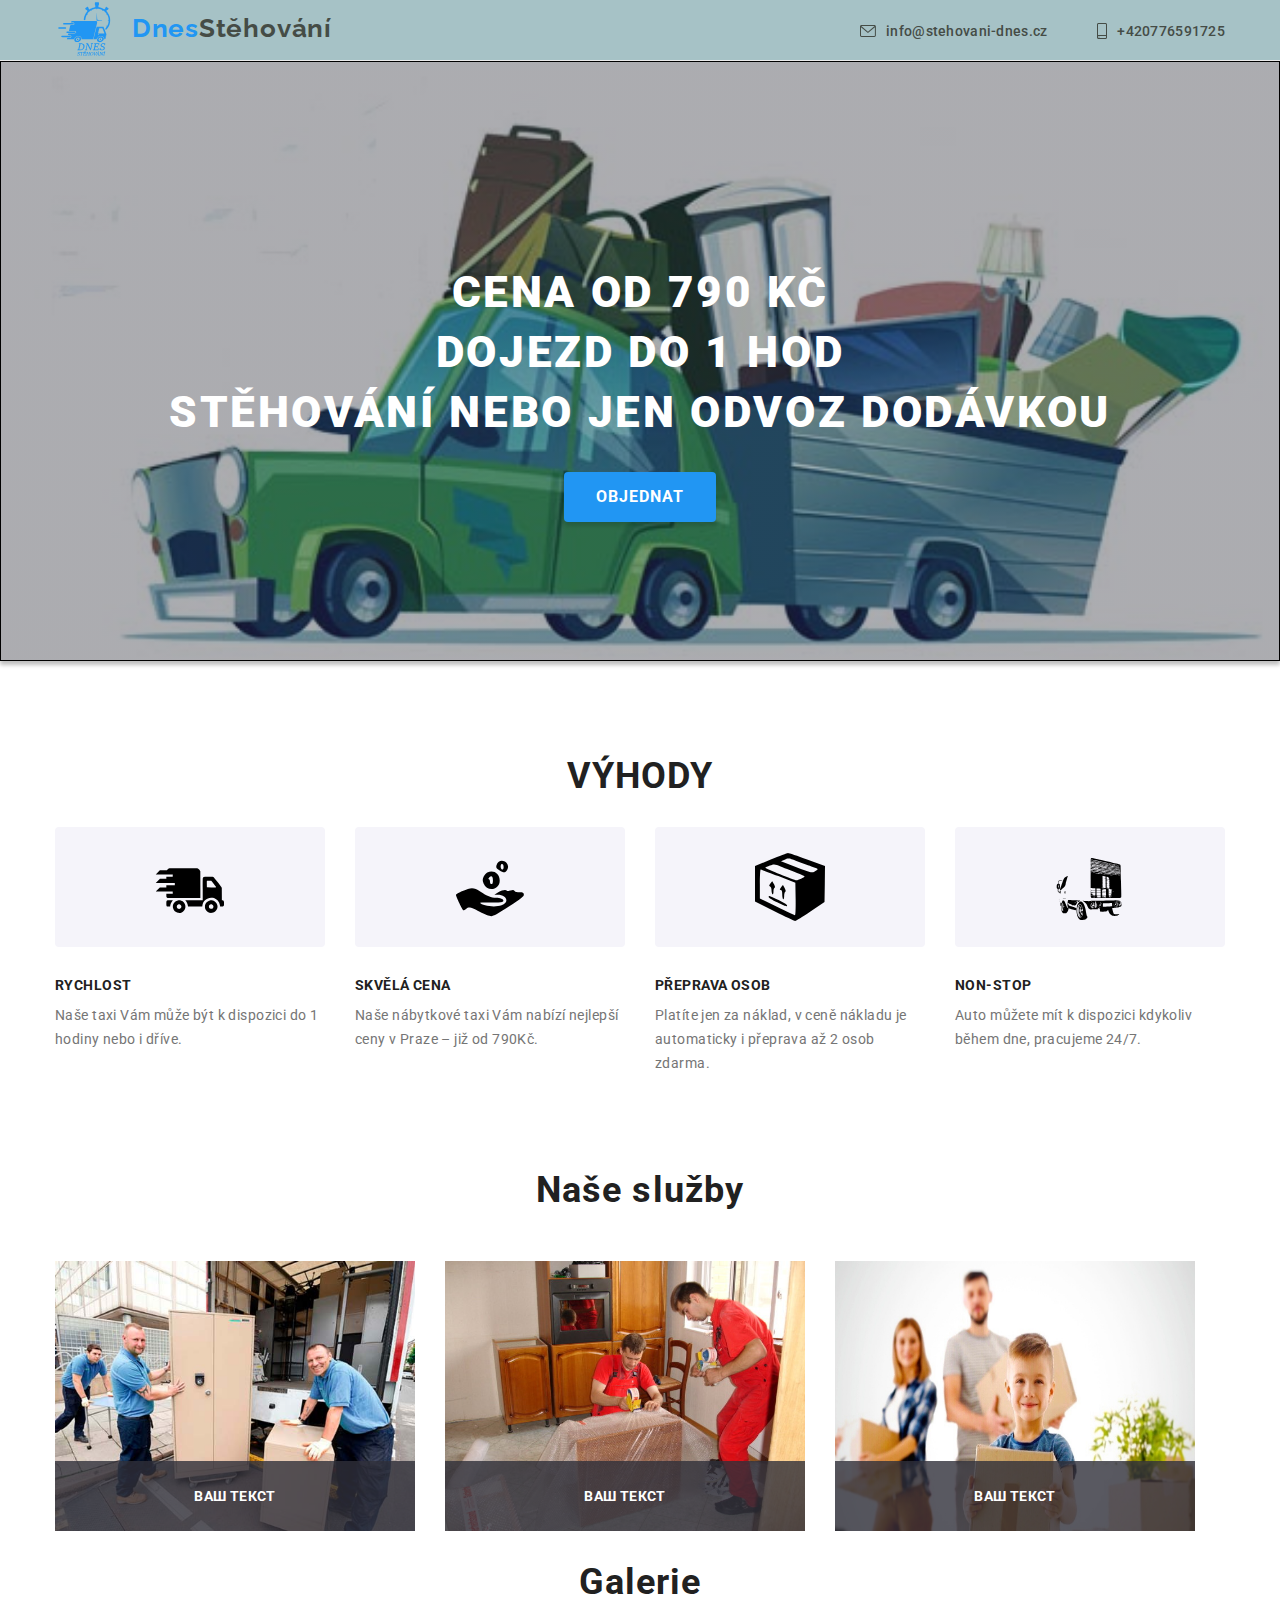
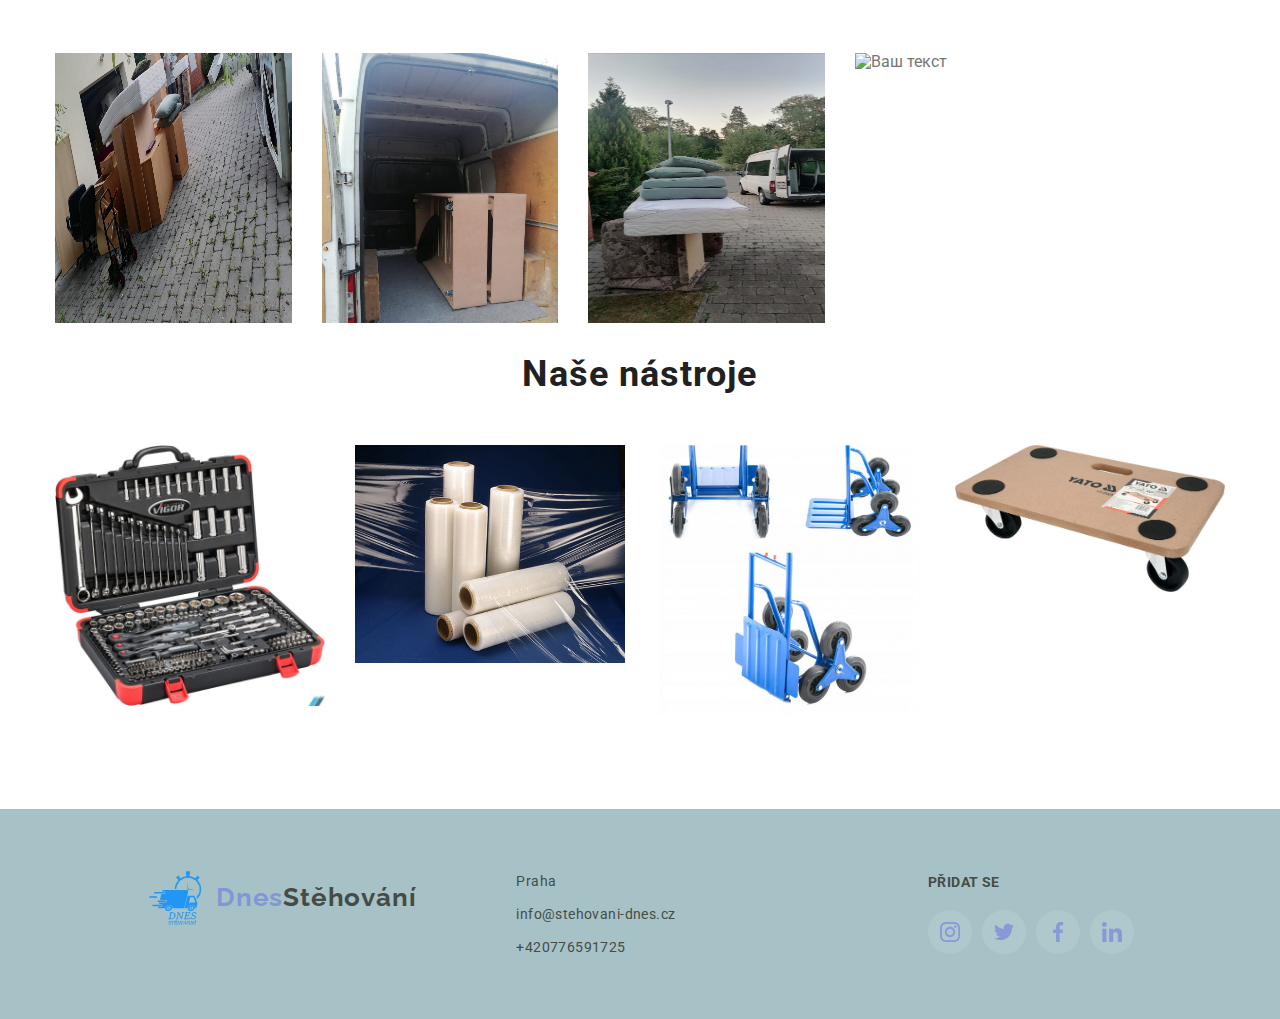
==== commit 9fb63df8: "1" ====
--- a/index.html
+++ b/index.html
@@ -4,7 +4,7 @@
     <meta charset="UTF-8" />
     <meta http-equiv="X-UA-Compatible" content="IE=edge" />
     <meta name="viewport" content="width=device-width, initial-scale=1.0" />
-    <title>WebStudio</title>
+    <title>Dnes-stehovani</title>
     <link
       href="https://fonts.googleapis.com/css2?family=Raleway:wght@700&family=Roboto:wght@400;500;700;900&display=swap"
       rel="stylesheet"
@@ -24,16 +24,6 @@
             > <svg class="contact-header__icon" width="60" height="60">
               <use href="./images/icons.svg#icon-logo"></use></svg> Dnes<span class="logo__dark">Stěhování</span>
           </a>
-          <!-- <ul class="nav-menu">
-            <li class="nav-menu__item">
-              <a href="./index.html" class="nav-menu__link nav-menu__link--active">Студия</a>
-            </li>
-            <li class="nav-menu__item">
-              <a href="./portfolio.html" class="nav-menu__link">Портфолио</a>
-            </li>
-            <li class="nav-menu__item">
-              <a href="#address" class="nav-menu__link">Контакты</a>
-            </li> -->
           </ul>
         </nav>
         <button type="button" class="mobile-btn" data-menu-open>
@@ -43,7 +33,7 @@
         </button>
         <ul class="contact-header">
           <li class="contact-header__item">
-            <a href="mailto:info@devstudio.com" class="contact-header__link"
+            <a  href="mailto:info@devstudio.com" class="contact-header__link"
               ><svg class="contact-header__icon" width="16" height="12">
                 <use href="./images/icons.svg#icon-envelope"></use></svg
               >info@stehovani-dnes.cz</a
@@ -68,25 +58,10 @@
               <use href="./images/icons.svg#icon-close"></use>
             </svg>
           </button>
-          <!-- <div class="mobile-head">
-            <ul class="mobile-nav">
-              <li class="mobile-nav__item">
-                <a href="./index.html" class="mobile-nav__link mobile-nav__link--active">Студия </a>
-              </li>
-
-              <li class="mobile-nav__item">
-                <a href="./portfolio.html" class="mobile-nav__link">Портфолио </a>
-              </li>
-
-              <li class="mobile-nav__item">
-                <a href="./index.html" class="mobile-nav__link">Контакты </a>
-              </li>
-            </ul>
-          </div> -->
           <div class="mobile-foot">
             <ul class="mobile-contact">
               <li class="mobile-contact__item">
-                <a href="tel:+380961111111" class="mobile-contact__link mobile-contact__link--phone"
+                <a href="tel:+420776591725" class="mobile-contact__link mobile-contact__link--phone"
                   >+420776591725</a
                 >
               </li>
@@ -122,9 +97,9 @@
           <h1 class="hero__title">
             Cena od 790 kč <br />Dojezd do 1 hod
             <br />
-            STĚHOVÁNÍ NEBO JEN ODVOZ DODÁVKOU -Ваш текст
+            STĚHOVÁNÍ NEBO JEN ODVOZ DODÁVKOU
           </h1>
-          <button type="button" class="hero__btn" data-modal-open>OBJEDNAT</button>
+          <button type="button" class="hero__btn" data-modal-open  >OBJEDNAT</button>
         </div>
       </section>
 
@@ -198,57 +173,61 @@
             </li>
             <li class="work__item">
               <div class="work__thumb">
-                <img src="./images/mebel-3.jpg" alt="Ваш текст" width="370" />
+                <img src="./images/gallery/perevozka.jpg" alt="Ваш текст" width="370" height="270"/>
                 <h3 class="work__subtitle">Ваш текст</h3>
               </div>
             </li>
           </ul>
+          <h2 class="section__title section__title-gallery">Galerie</h2>
+          <ul class="work">
+            <li class="work__item">
+              <div class="work__thumb">
+                <img src="./images/gallery/gallery1.jpg" alt="Ваш текст" width="370" height="270"/>
+              </div>
+            </li>
+            <li class="work__item">
+              <div class="work__thumb">
+                <img src="./images/gallery/gallery2.jpg" alt="Ваш текст" width="370" height="270"/>
+              </div>
+            </li>
+            <li class="work__item">
+              <div class="work__thumb">
+                <img src="./images/gallery/gallery3.jpg" alt="Ваш текст" width="370" height="270"/>
+              </div>
+            </li>
+            <li class="work__item">
+              <div class="work__thumb">
+                <img src="./images/gallery/gallery4.jpg" alt="Ваш текст" width="370" height="270" />
+              </div>
+            </li>
+          </ul>
+          <h2 class="section__title section__title-gallery">Naše nástroje</h2>
+
+          <ul class="work">
+            <li class="work__item">
+              <div class="work__thumb">
+                <img src="./images/instrument/instrument.jpg" alt="Ваш текст" width="370" />
+              </div>
+            </li>
+            <li class="work__item">
+              <div class="work__thumb">
+                <img src="./images/instrument/plivka.jpg" alt="Ваш текст" width="370" />
+              </div>
+            </li>
+            <li class="work__item">
+              <div class="work__thumb">
+                <img src="./images/instrument/tacka.jpg" alt="Ваш текст" width="370" />
+              </div>
+            </li>
+            <li class="work__item">
+              <div class="work__thumb">
+                <img src="./images/instrument/yato.jpg" alt="Ваш текст" width="370"  />
+              </div>
+            </li>
+          </ul>
         </div>
       </section>
 
-      <!-- <section class="section">
-        <div class="container">
-          <h2 class="section__title">Постоянные клиенты</h2>
-          <ul class="clients">
-            <li class="clients__item">
-              <a href="./index.html" class="clients__link" target="_blank" rel="noopener noreferrer"
-                ><svg class="clients__icon" width="106" height="60">
-                  <use href="./images/icons.svg#icon-logocompany1"></use></svg
-              ></a>
-            </li>
-            <li class="clients__item">
-              <a href="./index.html" class="clients__link" target="_blank" rel="noopener noreferrer"
-                ><svg class="clients__icon" width="106" height="60">
-                  <use href="./images/icons.svg#icon-logocompany2"></use></svg
-              ></a>
-            </li>
-            <li class="clients__item">
-              <a href="./index.html" class="clients__link" target="_blank" rel="noopener noreferrer"
-                ><svg class="clients__icon" width="106" height="60">
-                  <use href="./images/icons.svg#icon-logocompany3"></use></svg
-              ></a>
-            </li>
-            <li class="clients__item">
-              <a href="./index.html" class="clients__link" target="_blank" rel="noopener noreferrer"
-                ><svg class="clients__icon" width="106" height="60">
-                  <use href="./images/icons.svg#icon-fosterpeters"></use></svg
-              ></a>
-            </li>
-            <li class="clients__item">
-              <a href="./index.html" class="clients__link" target="_blank" rel="noopener noreferrer"
-                ><svg class="clients__icon" width="106" height="60">
-                  <use href="./images/icons.svg#icon-brand"></use></svg
-              ></a>
-            </li>
-            <li class="clients__item">
-              <a href="./index.html" class="clients__link" target="_blank" rel="noopener noreferrer"
-                ><svg class="clients__icon" width="106" height="60">
-                  <use href="./images/icons.svg#icon-logocompany6"></use></svg
-              ></a>
-            </li>
-          </ul>
-        </div>
-      </section> -->
     </main>
 
     <footer class="footer">
@@ -256,7 +235,7 @@
         <div class="footer__left">
           <a href="./index.html" class="logo footer__logo"
           > <svg class="contact-header__icon" width="60" height="60">
-            <use href="./images/icons.svg#icon-logo"></use></svg>Dnes<span class="logo__light">Stěhování</span>
+            <use href="./images/icons.svg#icon-logo"></use></svg><span class="logo__footer-left-icon">Dnes</span><span class="logo__light">Stěhování</span>
         </a>
                    <address class="address" id="address">
             <ul class="address-menu">
--- a/css/main.min.css
+++ b/css/main.min.css
@@ -1 +1 @@
-.visually-hidden{position:absolute;width:1px;height:1px;margin:-1px;border:0;padding:0;white-space:nowrap;clip-path:inset(100%);clip:rect(0 0 0 0);overflow:hidden}body{background-color:#fff;color:#757575;font-family:"Roboto",sans-serif}ul{list-style:none;padding:0;margin:0}h1,h2,h3,p{margin:0;padding:0}img{display:block;max-width:100%;height:auto}a{text-decoration:none}.section--user-background{background-color:#f5f4fa}.section__title{text-align:center;letter-spacing:.03em;color:#212121}@media screen and (max-width: 1199px){.section{padding-top:60px;padding-bottom:60px}.section--no-padding-top{display:none}.section__title{font-weight:700;font-size:28px;line-height:1.1785714286}}@media screen and (min-width: 1200px){.section{padding-top:94px;padding-bottom:94px}.section--no-padding-top{padding-top:0}.section__title{font-weight:700;font-size:36px;line-height:1.1666666667}}.container{width:100%;padding-left:15px;padding-right:15px}@media screen and (min-width: 480px){.container{width:480px;margin-left:auto;margin-right:auto}}@media screen and (min-width: 768px){.container{width:768px}}@media screen and (min-width: 1200px){.container{width:1200px}}.logo{display:block;font-family:"Raleway",sans-serif;font-weight:700;font-size:26px;line-height:1.1923076923;letter-spacing:.03em;color:#2196f3}.logo__dark{color:#212121}.logo__light{color:#fff}.social-list{display:flex;flex-wrap:wrap;justify-content:center}.social-list__item:not(:last-child){margin-right:10px}.social-list__link{display:flex;align-items:center;justify-content:center;width:44px;height:44px;border-radius:50%;background-color:rgba(0,0,0,0);transition:background-color 250ms cubic-bezier(0.4, 0, 0.2, 1)}.social-list__link:hover,.social-list__link:focus{background-color:#2196f3;outline:none}.social-list__icon--light{fill:#afb1b8;transition:fill 250ms cubic-bezier(0.4, 0, 0.2, 1)}.social-list__link:hover .social-list__icon,.social-list__link:focus .social-list__icon{fill:#fff}.social-list__icon--dark{fill:#fff}.social-list__link--dark{background-color:rgba(255,255,255,.1);border-radius:50%}.header{padding-top:10px;padding-bottom:10px;border-bottom:1px solid #ececec}.header__container{display:flex;align-items:center;justify-content:space-between;align-items:baseline;margin-bottom:20px}@media screen and (max-width: 767px){.nav-menu{display:none}.contact-header{display:none}.mobile-btn{display:block;padding:12px 8px;background-color:rgba(0,0,0,0);border:none}.mobile-btn__icon{display:block;fill:#000;transition:fill 250ms cubic-bezier(0.4, 0, 0.2, 1)}.mobile-btn:focus .mobile-btn__icon,.mobile-btn:hover .mobile-btn__icon{fill:#2196f3}}@media screen and (min-width: 768px){.mobile-btn{display:none}.header{padding:0}.header__logo{margin-right:93px}.navigation{display:flex;align-items:center}.nav-menu{display:flex;align-items:center}.nav-menu__item:not(:last-child){margin-right:50px}.nav-menu__link{display:block;padding-top:32px;padding-bottom:32px;font-weight:500;font-size:14px;line-height:1.1428571429;letter-spacing:.02em;color:#212121;transition:color 250ms cubic-bezier(0.4, 0, 0.2, 1)}.nav-menu__link:hover,.nav-menu__link:focus{color:#2196f3}.nav-menu__link--active{position:relative;color:#2196f3}.nav-menu__link--active::after{content:"";display:block;position:absolute;bottom:-1px;width:100%;height:4px;background-color:#2196f3;border-radius:2px}.contact-header{display:flex;flex-direction:column;align-items:baseline}.contact-header__item:not(:last-child){margin-bottom:10px}.contact-header__link{display:flex;align-items:center;font-weight:500;font-size:14px;line-height:1.1428571429;letter-spacing:.02em;color:#757575;transition:color 250ms cubic-bezier(0.4, 0, 0.2, 1)}.contact-header__link:focus,.contact-header__link:hover{color:#2196f3}.contact-header__icon{vertical-align:middle;fill:currentColor;margin-right:10px;transition:fill 250ms cubic-bezier(0.4, 0, 0.2, 1)}}@media screen and (min-width: 768px)and (min-width: 1200px){.contact-header{flex-direction:row;align-items:center;justify-content:center}.contact-header__item:not(:last-child){margin-right:50px;margin-bottom:0}}@media screen and (max-width: 767px){.mobile-menu{z-index:1;position:fixed;top:0;left:0;width:100%;height:100%;background-color:#fff;opacity:0;visibility:hidden;pointer-events:none;transition:opacity 250ms cubic-bezier(0.4, 0, 0.2, 1),visibility 250ms cubic-bezier(0.4, 0, 0.2, 1)}.mobile-menu.is-open{opacity:1;visibility:visible;pointer-events:auto}.mobile-menu__container{position:absolute;top:50%;left:50%;transform:translate(-50%, -50%) scale(0.5);padding:48px 40px;height:100%;display:flex;flex-direction:column;justify-content:space-between;transition:transform 250ms cubic-bezier(0.4, 0, 0.2, 1)}.is-open .mobile-menu__container{transform:translate(-50%, -50%) scale(1)}.mobile-menu__close-btn{position:absolute;display:flex;align-items:center;justify-content:center;padding:0;width:40px;height:40px;top:10px;right:15px;background-color:rgba(0,0,0,0);border:none;cursor:pointer}.mobile-menu__close-icon{fill:#757575;transition:fill 250ms cubic-bezier(0.4, 0, 0.2, 1)}.mobile-menu__close-btn:focus .mobile-menu__close-icon,.mobile-menu__close-btn:hover .mobile-menu__close-icon{fill:#2196f3}.mobile-nav__item:not(:last-child){margin-bottom:32px}.mobile-nav__link{font-weight:500;font-size:40px;line-height:1.175;letter-spacing:.02em;color:#212121;transition:color 250ms cubic-bezier(0.4, 0, 0.2, 1)}.mobile-nav__link:hover,.mobile-nav__link:focus{color:#2196f3}.mobile-nav__link--active{color:#2196f3}.mobile-contact__item:not(:last-child){margin-bottom:32px}.mobile-contact__link{letter-spacing:.02em}.mobile-contact__link--phone{font-weight:500;font-size:34px;line-height:1.1764705882;color:#2196f3}.mobile-contact__link--mail{font-weight:500;font-size:24px;line-height:1.1666666667;color:#757575;transition:color 250ms cubic-bezier(0.4, 0, 0.2, 1)}.mobile-contact__link--mail:hover,.mobile-contact__link--mail:focus{color:#2196f3}.mobile-social{display:flex;margin-top:64px}.mobile-social__item:not(:last-child){padding-right:10px;border-right:1px solid rgba(33,33,33,.2)}.mobile-social__item:not(:first-child){padding-left:10px}.mobile-social__link{font-weight:500;font-size:18px;line-height:1.2222222222;letter-spacing:.02em;color:#2196f3}}@media screen and (min-width: 768px){.mobile-menu{display:none}}.hero{margin-left:auto;margin-right:auto;background-color:#2f303a;max-width:1600px;max-height:600px;text-align:center;background-repeat:no-repeat;background-size:cover;background-position:center;border:1px solid #000;box-shadow:0px 4px 4px rgba(0,0,0,.25)}@media screen and (max-width: 767.98px){.hero{background-image:linear-gradient(to right, rgba(47, 48, 58, 0.4), rgba(47, 48, 58, 0.4)),url(../images/background/background-mobile.jpg);padding-top:118px;padding-bottom:118px}}@media screen and (max-width: 767.98px)and (min-device-pixel-ratio: 2),screen and (max-width: 767.98px)and (min-resolution: 192dpi),screen and (max-width: 767.98px)and (min-resolution: 2dppx){.hero{background-image:linear-gradient(to right, rgba(47, 48, 58, 0.4), rgba(47, 48, 58, 0.4)),url(../images/background/background-mobile@2x.jpg)}}@media screen and (min-width: 768px)and (max-width: 1199.98px){.hero{background-image:linear-gradient(to right, rgba(47, 48, 58, 0.4), rgba(47, 48, 58, 0.4)),url(../images/background/background-tablet.jpg);padding-top:118px;padding-bottom:118px}}@media screen and (min-width: 768px)and (max-width: 1199.98px)and (min-device-pixel-ratio: 2),screen and (min-width: 768px)and (max-width: 1199.98px)and (min-resolution: 192dpi),screen and (min-width: 768px)and (max-width: 1199.98px)and (min-resolution: 2dppx){.hero{background-image:linear-gradient(to right, rgba(47, 48, 58, 0.4), rgba(47, 48, 58, 0.4)),url(../images/background/background-tablet@2x.jpg)}}@media screen and (min-width: 1200px){.hero{background-image:linear-gradient(to right, rgba(47, 48, 58, 0.4), rgba(47, 48, 58, 0.4)),url(../images/background/backgroundimage.jpg);padding-top:200px;padding-bottom:200px}}@media screen and (min-width: 1200px)and (min-device-pixel-ratio: 2),screen and (min-width: 1200px)and (min-resolution: 192dpi),screen and (min-width: 1200px)and (min-resolution: 2dppx){.hero{background-image:linear-gradient(to right, rgba(47, 48, 58, 0.4), rgba(47, 48, 58, 0.4)),url(../images/background/backgroundimage@2x.jpg)}}.hero__title{margin-bottom:30px;letter-spacing:.06em;text-transform:uppercase;color:#fff}@media screen and (max-width: 1199px){.hero__title{font-weight:900;font-size:26px;line-height:1.6153846154}}@media screen and (min-width: 1200px){.hero__title{font-weight:900;font-size:44px;line-height:1.3636363636}}.hero__btn{padding:10px 32px;align-items:center;font-weight:700;font-size:16px;line-height:1.875;letter-spacing:.06em;cursor:pointer;color:#fff;background-color:#2196f3;border:none;border-radius:4px;box-shadow:0px 4px 4px rgba(0,0,0,.15);transition:background-color 250ms cubic-bezier(0.4, 0, 0.2, 1)}.hero__btn:hover,.hero__btn:focus{background-color:#188ce8}.features-box{display:flex;justify-content:center;background-color:#f5f4fa;padding-top:25px;padding-bottom:25px;margin-bottom:30px;border-radius:4px}.features-title{margin-bottom:10px;font-weight:700;font-size:14px;line-height:1.1428571429;letter-spacing:.03em;text-transform:uppercase;color:#212121}.features-text{font-weight:400;font-size:14px;line-height:1.7142857143;letter-spacing:.03em}@media screen and (max-width: 767px){.features-title{text-align:center}.features-item{width:100%}.features-item:not(:last-child){margin-bottom:30px}}@media screen and (min-width: 768px){.features-list{display:flex;flex-wrap:wrap}}@media screen and (min-width: 768px)and (max-width: 1199px){.features-item{width:calc((100% - 30px)/2)}.features-item:not(:nth-child(2n)){margin-right:30px}.features-item:not(:nth-last-child(-n+2)){margin-bottom:30px}}@media screen and (min-width: 1200px){.features-item{width:calc((100% - 90px)/4)}.features-item:not(:last-child){margin-right:30px}}.work{display:flex;margin-top:50px}.work__item{width:calc((100% - 60px)/3)}.work__item:not(:nth-child(3n)){margin-right:30px}.work__thumb{position:relative}.work__subtitle{position:absolute;display:flex;justify-content:center;align-items:center;width:100%;height:70px;font-weight:700;font-size:14px;line-height:1.1428571429;letter-spacing:.03em;text-transform:uppercase;bottom:0;color:#fff;background-color:rgba(47,48,58,.8)}.team{margin-top:30px}.team__item{border-radius:0px 0px 4px 4px;box-shadow:0px 1px 3px rgba(0,0,0,.12),0px 1px 1px rgba(0,0,0,.14),0px 2px 1px rgba(0,0,0,.2)}.team__container{padding-top:30px;text-align:center;background-color:#fff}@media screen and (max-width: 1199px){.team__container{padding-bottom:24px}}.team__title{margin-bottom:10px;font-weight:500;font-size:16px;line-height:1.1875;letter-spacing:.03em;color:#212121}.team__text{margin-bottom:16px;font-weight:400;font-size:16px;line-height:1.1875;letter-spacing:.03em;color:#757575}@media screen and (max-width: 767px){.team__item{width:100%}.team__item:not(:last-child){margin-bottom:30px}}@media screen and (min-width: 768px){.team{display:flex;flex-wrap:wrap}}@media screen and (min-width: 768px)and (max-width: 1199px){.team__item{width:calc((100% - 30px)/2)}.team__item:not(:nth-child(2n)){margin-right:30px}.team__item:not(:nth-last-child(-n+2)){margin-bottom:30px}}@media screen and (min-width: 1200px){.team{margin-top:50px}.team__container{padding-bottom:30px}.team__item{width:calc((100% - 90px)/4)}.team__item:not(:last-child){margin-right:30px}}.footer{padding-top:60px;padding-bottom:60px;background-color:#2f303a}@media screen and (max-width: 1199px){.footer{text-align:center}}.address-menu__item:not(:last-child){margin-bottom:8px}.address-menu__link{font-weight:400;font-size:14px;line-height:1.7142857143;font-style:normal;letter-spacing:.03em;display:block;color:rgba(255,255,255,.6);transition:color 250ms cubic-bezier(0.4, 0, 0.2, 1)}.address-menu__link--white{color:#fff}.address-menu__link:hover,.address-menu__link:focus{color:#2196f3}.subscription__title{margin-bottom:20px;font-weight:700;font-size:14px;line-height:1.1428571429;letter-spacing:.03em;text-transform:uppercase;color:#fff}@media screen and (min-width: 768px){.footer__box{display:flex;flex-wrap:wrap;justify-content:space-around;align-items:baseline}}@media screen and (min-width: 1200px){.footer__box{justify-content:space-around;align-items:center;flex-wrap:nowrap}.footer__left{display:flex;justify-content:flex-start}.footer__logo{margin-left:0;margin-right:100px}.address-menu__item:not(:last-child){margin-bottom:9px}.subscription{margin-left:70px}}.backdrop{position:fixed;top:0;left:0;width:100%;height:100%;background-color:rgba(0,0,0,.2);transition:opacity 250ms cubic-bezier(0.4, 0, 0.2, 1),visibility 250ms cubic-bezier(0.4, 0, 0.2, 1)}.is-hidden{opacity:0;visibility:hidden;pointer-events:none}.backdrop__modal{position:absolute;top:50%;left:50%;transform:translate(-50%, -50%) scale(1);background-color:#fff;box-shadow:0px 1px 3px rgba(0,0,0,.12),0px 1px 1px rgba(0,0,0,.14),0px 2px 1px rgba(0,0,0,.2);border-radius:4px;transition:transform 250ms cubic-bezier(0.4, 0, 0.2, 1),opacity 250ms cubic-bezier(0.4, 0, 0.2, 1),visibility 250ms cubic-bezier(0.4, 0, 0.2, 1)}.is-hidden .backdrop__modal{transform:translate(-50%, -50%) scale(0.5);opacity:0;visibility:hidden}.btn-close{position:absolute;display:flex;align-items:center;justify-content:center;padding:0;width:30px;height:30px;top:8px;right:8px;background-color:rgba(0,0,0,0);border-radius:50%;border:1px solid rgba(0,0,0,.1);cursor:pointer}.btn-close__icon{fill:#000;transition:fill 250ms cubic-bezier(0.4, 0, 0.2, 1)}.btn-close:focus .btn-close__icon,.btn-close:hover .btn-close__icon{fill:#2196f3}@media screen and (max-width: 1199px){.backdrop__modal{width:93%;max-width:450px;max-height:100vh}}@media screen and (min-width: 1200px){.backdrop__modal{width:528px;height:581px}}.modal-form{padding:40px;display:flex;flex-direction:column}.modal-form__title{margin-bottom:12px;text-align:center;letter-spacing:.03em;color:#212121}.modal-contact__label{margin-bottom:10px}.modal-contact__name{display:block;margin-bottom:4px;font-weight:400;font-size:12px;line-height:1.1666666667;letter-spacing:.01em;color:#757575}.modal-contact__input{padding-left:42px;width:100%;height:40px;font-weight:400;font-size:12px;line-height:1.1666666667;letter-spacing:.01em;color:#757575;border:1px solid rgba(33,33,33,.2);border-radius:4px;transition:border-color 250ms cubic-bezier(0.4, 0, 0.2, 1)}.modal-contact__input:focus{border-color:#2196f3;outline:none}.modal-contact__wrap{display:block;position:relative}.modal-contact__icon{position:absolute;left:12px;top:50%;transform:translateY(-50%);fill:#212121;transition:fill 250ms cubic-bezier(0.4, 0, 0.2, 1)}.form-contact__input:focus+.modal-contact__icon{fill:#2196f3}.modal-comentary__label{margin-bottom:20px}.modal-comentary__name{display:block;margin-bottom:4px;font-weight:400;font-size:12px;line-height:1.1666666667;letter-spacing:.01em;color:#757575}.modal-comentary__area{display:block;padding:12px 16px;height:120px;width:100%;font-weight:400;font-size:12px;line-height:1.1666666667;border:1px solid rgba(33,33,33,.2);border-radius:4px;resize:none;transition:border-color 250ms cubic-bezier(0.4, 0, 0.2, 1);letter-spacing:.01em;color:#757575}.modal-comentary__area:focus{border-color:#2196f3;outline:none}.modal-comentary__area::placeholder{font-weight:400;font-size:12px;line-height:1.1666666667;letter-spacing:.01em;color:rgba(117,117,117,.5)}.modal-checkbox__label{display:flex;justify-content:center;align-items:baseline}.modal-checkbox__icon{border:2px solid #212121;border-radius:2px;cursor:pointer;transition:background-color 250ms cubic-bezier(0.4, 0, 0.2, 1),border 250ms cubic-bezier(0.4, 0, 0.2, 1)}.modal-checkbox__input:checked+.modal-checkbox__label .modal-checkbox__icon{background-color:#2196f3;border:none}.modal-checkbox__input:focus+.modal-checkbox__label .modal-checkbox__icon{border:2px solid #2196f3}.modal-checkbox__input:checked.modal-checkbox__input:focus+.modal-checkbox__label .modal-checkbox__icon{border:none}.modal-agreement{margin-left:8px;letter-spacing:.03em;color:#757575}.modal-agreement__link{letter-spacing:.03em;color:#2196f3;text-decoration:underline}.modal-form__btn{padding:10px 55px;margin-left:auto;margin-right:auto;font-weight:700;font-size:16px;line-height:1.875;letter-spacing:.06em;background-color:#2196f3;color:#fff;cursor:pointer;border:none;border-radius:4px;box-shadow:0px 4px 4px rgba(0,0,0,.15);transition:background-color 250ms cubic-bezier(0.4, 0, 0.2, 1)}.modal-form__btn:focus,.modal-form__btn:hover{background-color:#188ce8}@media screen and (max-width: 1199px){.modal-form__title{font-weight:700;font-size:20px;line-height:1.5}.modal-agreement{font-weight:400;font-size:12px;line-height:1.1666666667}.modal-agreement__link{font-weight:400;font-size:12px;line-height:1.1666666667}}@media screen and (min-width: 1200px){.modal-form__title{font-weight:700;font-size:20px;line-height:1.15}.modal-agreement{font-weight:400;font-size:14px;line-height:1.7142857143}.modal-agreement__link{font-weight:400;font-size:14px;line-height:1.7142857143}}/*# sourceMappingURL=main.min.css.map */+.visually-hidden{position:absolute;width:1px;height:1px;margin:-1px;border:0;padding:0;white-space:nowrap;clip-path:inset(100%);clip:rect(0 0 0 0);overflow:hidden}body{background-color:#fff;color:#757575;font-family:"Roboto",sans-serif}ul{list-style:none;padding:0;margin:0}h1,h2,h3,p{margin:0;padding:0}img{display:block;max-width:100%;background-size:cover}a{text-decoration:none}.section--user-background{background-color:#f5f4fa}.section__title{text-align:center;letter-spacing:.03em;color:#212121;margin-bottom:30px}.section__title-gallery{margin-top:30px}@media screen and (max-width: 1199px){.section{padding-top:60px;padding-bottom:60px}.section--no-padding-top{display:none}.section__title{font-weight:700;font-size:28px;line-height:1.1785714286}}@media screen and (min-width: 1200px){.section{padding-top:94px;padding-bottom:94px}.section--no-padding-top{padding-top:0}.section__title{font-weight:700;font-size:36px;line-height:1.1666666667}}.container{width:100%;padding-left:15px;padding-right:15px}@media screen and (min-width: 480px){.container{width:480px;margin-left:auto;margin-right:auto}}@media screen and (min-width: 768px){.container{width:768px}}@media screen and (min-width: 1200px){.container{width:1200px}}.logo{display:block;font-family:"Raleway",sans-serif;font-weight:700;font-size:26px;line-height:1.1923076923;letter-spacing:.03em;color:#2196f3}.logo__dark{color:#454c46}.logo__light{color:#454c46}.logo__footer-left-icon{color:rgba(84,94,233,.442)}.social-list{display:flex;flex-wrap:wrap;justify-content:center}.social-list__item:not(:last-child){margin-right:10px}.social-list__link{display:flex;align-items:center;justify-content:center;width:44px;height:44px;border-radius:50%;background-color:rgba(0,0,0,0);transition:background-color 250ms cubic-bezier(0.4, 0, 0.2, 1)}.social-list__link:hover,.social-list__link:focus{background-color:#2196f3;outline:none}.social-list__icon--light{fill:#afb1b8;transition:fill 250ms cubic-bezier(0.4, 0, 0.2, 1)}.social-list__link:hover .social-list__icon,.social-list__link:focus .social-list__icon{fill:#fff}.social-list__icon--dark{fill:rgba(84,94,233,.442)}.social-list__link--dark{background-color:rgba(255,255,255,.1);border-radius:50%}.header{padding-top:10px;padding-bottom:10px;border-bottom:1px solid #ececec;background-color:#a6c2c6}.header__container{display:flex;align-items:center;justify-content:space-between;align-items:baseline}@media screen and (max-width: 767px){.nav-menu{display:none}.contact-header{display:none}.mobile-btn{display:block;padding:12px 8px;background-color:rgba(0,0,0,0);border:none}.mobile-btn__icon{display:block;fill:#000;transition:fill 250ms cubic-bezier(0.4, 0, 0.2, 1)}.mobile-btn:focus .mobile-btn__icon,.mobile-btn:hover .mobile-btn__icon{fill:#2196f3}}@media screen and (min-width: 768px){.mobile-btn{display:none}.header{padding:0}.header__logo{margin-right:93px}.navigation{display:flex;align-items:center}.nav-menu{display:flex;align-items:center}.nav-menu__item:not(:last-child){margin-right:50px}.nav-menu__link{display:block;padding-top:32px;padding-bottom:32px;font-weight:500;font-size:14px;line-height:1.1428571429;letter-spacing:.02em;color:#212121;transition:color 250ms cubic-bezier(0.4, 0, 0.2, 1)}.nav-menu__link:hover,.nav-menu__link:focus{color:#2196f3}.nav-menu__link--active{position:relative;color:#2196f3}.nav-menu__link--active::after{content:"";display:block;position:absolute;bottom:-1px;width:100%;height:4px;background-color:#2196f3;border-radius:2px}.contact-header{display:flex;flex-direction:column;align-items:baseline}.contact-header__item:not(:last-child){margin-bottom:10px}.contact-header__link{display:flex;align-items:center;font-weight:500;font-size:14px;line-height:1.1428571429;letter-spacing:.02em;color:#454c46;transition:color 250ms cubic-bezier(0.4, 0, 0.2, 1)}.contact-header__link:focus,.contact-header__link:hover{color:#2196f3}.contact-header__icon{vertical-align:middle;fill:currentColor;margin-right:10px;transition:fill 250ms cubic-bezier(0.4, 0, 0.2, 1)}}@media screen and (min-width: 768px)and (min-width: 1200px){.contact-header{flex-direction:row;align-items:center;justify-content:center}.contact-header__item:not(:last-child){margin-right:50px;margin-bottom:0}}@media screen and (max-width: 767px){.mobile-menu{z-index:1;position:fixed;top:0;left:0;width:100%;height:100%;background-color:#fff;opacity:0;visibility:hidden;pointer-events:none;transition:opacity 250ms cubic-bezier(0.4, 0, 0.2, 1),visibility 250ms cubic-bezier(0.4, 0, 0.2, 1)}.mobile-menu.is-open{opacity:1;visibility:visible;pointer-events:auto}.mobile-menu__container{position:absolute;top:50%;left:50%;transform:translate(-50%, -50%) scale(0.5);padding:48px 40px;height:100%;display:flex;flex-direction:column;justify-content:space-between;transition:transform 250ms cubic-bezier(0.4, 0, 0.2, 1)}.is-open .mobile-menu__container{transform:translate(-50%, -50%) scale(1)}.mobile-menu__close-btn{position:absolute;display:flex;align-items:center;justify-content:center;padding:0;width:40px;height:40px;top:10px;right:15px;background-color:rgba(0,0,0,0);border:none;cursor:pointer}.mobile-menu__close-icon{fill:#757575;transition:fill 250ms cubic-bezier(0.4, 0, 0.2, 1)}.mobile-menu__close-btn:focus .mobile-menu__close-icon,.mobile-menu__close-btn:hover .mobile-menu__close-icon{fill:#2196f3}.mobile-nav__item:not(:last-child){margin-bottom:32px}.mobile-nav__link{font-weight:500;font-size:40px;line-height:1.175;letter-spacing:.02em;color:#212121;transition:color 250ms cubic-bezier(0.4, 0, 0.2, 1)}.mobile-nav__link:hover,.mobile-nav__link:focus{color:#2196f3}.mobile-nav__link--active{color:#2196f3}.mobile-contact__item:not(:last-child){margin-bottom:32px}.mobile-contact__link{letter-spacing:.02em}.mobile-contact__link--phone{font-weight:500;font-size:34px;line-height:1.1764705882;color:#2196f3}.mobile-contact__link--mail{font-weight:500;font-size:24px;line-height:1.1666666667;color:#757575;transition:color 250ms cubic-bezier(0.4, 0, 0.2, 1)}.mobile-contact__link--mail:hover,.mobile-contact__link--mail:focus{color:#2196f3}.mobile-social{display:flex;margin-top:64px}.mobile-social__item:not(:last-child){padding-right:10px;border-right:1px solid rgba(33,33,33,.2)}.mobile-social__item:not(:first-child){padding-left:10px}.mobile-social__link{font-weight:500;font-size:18px;line-height:1.2222222222;letter-spacing:.02em;color:#2196f3}}@media screen and (min-width: 768px){.mobile-menu{display:none}}.hero{margin-left:auto;margin-right:auto;background-color:#2f303a;max-width:1600px;max-height:600px;text-align:center;background-repeat:no-repeat;background-size:cover;background-position:center;border:1px solid #000;box-shadow:0px 4px 4px rgba(0,0,0,.25)}@media screen and (max-width: 767.98px){.hero{background-image:linear-gradient(to right, rgba(47, 48, 58, 0.4), rgba(47, 48, 58, 0.4)),url(../images/background/background-mobile.jpg);padding-top:118px;padding-bottom:118px}}@media screen and (max-width: 767.98px)and (min-device-pixel-ratio: 2),screen and (max-width: 767.98px)and (min-resolution: 192dpi),screen and (max-width: 767.98px)and (min-resolution: 2dppx){.hero{background-image:linear-gradient(to right, rgba(47, 48, 58, 0.4), rgba(47, 48, 58, 0.4)),url(../images/background/background-mobile@2x.jpg)}}@media screen and (min-width: 768px)and (max-width: 1199.98px){.hero{background-image:linear-gradient(to right, rgba(47, 48, 58, 0.4), rgba(47, 48, 58, 0.4)),url(../images/background/background-tablet.jpg);padding-top:118px;padding-bottom:118px}}@media screen and (min-width: 768px)and (max-width: 1199.98px)and (min-device-pixel-ratio: 2),screen and (min-width: 768px)and (max-width: 1199.98px)and (min-resolution: 192dpi),screen and (min-width: 768px)and (max-width: 1199.98px)and (min-resolution: 2dppx){.hero{background-image:linear-gradient(to right, rgba(47, 48, 58, 0.4), rgba(47, 48, 58, 0.4)),url(../images/background/background-tablet@2x.jpg)}}@media screen and (min-width: 1200px){.hero{background-image:linear-gradient(to right, rgba(47, 48, 58, 0.4), rgba(47, 48, 58, 0.4)),url(../images/background/backgroundimage.jpg);padding-top:200px;padding-bottom:200px}}@media screen and (min-width: 1200px)and (min-device-pixel-ratio: 2),screen and (min-width: 1200px)and (min-resolution: 192dpi),screen and (min-width: 1200px)and (min-resolution: 2dppx){.hero{background-image:linear-gradient(to right, rgba(47, 48, 58, 0.4), rgba(47, 48, 58, 0.4)),url(../images/background/backgroundimage@2x.jpg)}}.hero__title{margin-bottom:30px;letter-spacing:.06em;text-transform:uppercase;color:#fff}@media screen and (max-width: 1199px){.hero__title{font-weight:900;font-size:26px;line-height:1.6153846154}}@media screen and (min-width: 1200px){.hero__title{font-weight:900;font-size:44px;line-height:1.3636363636}}.hero__btn{padding:10px 32px;align-items:center;font-weight:700;font-size:16px;line-height:1.875;letter-spacing:.06em;cursor:pointer;color:#fff;background-color:#2196f3;border:none;border-radius:4px;box-shadow:0px 4px 4px rgba(0,0,0,.15);transition:background-color 250ms cubic-bezier(0.4, 0, 0.2, 1)}.hero__btn:hover,.hero__btn:focus{background-color:#188ce8}.features-box{display:flex;justify-content:center;background-color:#f5f4fa;padding-top:25px;padding-bottom:25px;margin-bottom:30px;border-radius:4px}.features-title{margin-bottom:10px;font-weight:700;font-size:14px;line-height:1.1428571429;letter-spacing:.03em;text-transform:uppercase;color:#212121}.features-text{font-weight:400;font-size:14px;line-height:1.7142857143;letter-spacing:.03em}@media screen and (max-width: 767px){.features-title{text-align:center}.features-item{width:100%}.features-item:not(:last-child){margin-bottom:30px}}@media screen and (min-width: 768px){.features-list{display:flex;flex-wrap:wrap}}@media screen and (min-width: 768px)and (max-width: 1199px){.features-item{width:calc((100% - 30px)/2)}.features-item:not(:nth-child(2n)){margin-right:30px}.features-item:not(:nth-last-child(-n+2)){margin-bottom:30px}}@media screen and (min-width: 1200px){.features-item{width:calc((100% - 90px)/4)}.features-item:not(:last-child){margin-right:30px}}.work{display:flex;margin-top:50px}.work__item{width:calc((100% - 60px)/3)}.work__item:not(:nth-child(4n)){margin-right:30px}.work__thumb{position:relative}.work__subtitle{position:absolute;display:flex;justify-content:center;align-items:center;width:100%;height:70px;font-weight:700;font-size:14px;line-height:1.1428571429;letter-spacing:.03em;text-transform:uppercase;bottom:0;color:#fff;background-color:rgba(47,48,58,.8)}.team{margin-top:30px}.team__item{border-radius:0px 0px 4px 4px;box-shadow:0px 1px 3px rgba(0,0,0,.12),0px 1px 1px rgba(0,0,0,.14),0px 2px 1px rgba(0,0,0,.2)}.team__container{padding-top:30px;text-align:center;background-color:#fff}@media screen and (max-width: 1199px){.team__container{padding-bottom:24px}}.team__title{margin-bottom:10px;font-weight:500;font-size:16px;line-height:1.1875;letter-spacing:.03em;color:#212121}.team__text{margin-bottom:16px;font-weight:400;font-size:16px;line-height:1.1875;letter-spacing:.03em;color:#757575}@media screen and (max-width: 767px){.team__item{width:100%}.team__item:not(:last-child){margin-bottom:30px}}@media screen and (min-width: 768px){.team{display:flex;flex-wrap:wrap}}@media screen and (min-width: 768px)and (max-width: 1199px){.team__item{width:calc((100% - 30px)/2)}.team__item:not(:nth-child(2n)){margin-right:30px}.team__item:not(:nth-last-child(-n+2)){margin-bottom:30px}}@media screen and (min-width: 1200px){.team{margin-top:50px}.team__container{padding-bottom:30px}.team__item{width:calc((100% - 90px)/4)}.team__item:not(:last-child){margin-right:30px}}.footer{padding-top:60px;padding-bottom:60px;background-color:#a6c2c6}@media screen and (max-width: 1199px){.footer{text-align:center}}.address-menu__item:not(:last-child){margin-bottom:8px}.address-menu__link{font-weight:400;font-size:14px;line-height:1.7142857143;font-style:normal;letter-spacing:.03em;display:block;color:#454c46;transition:color 250ms cubic-bezier(0.4, 0, 0.2, 1)}.address-menu__link--white{color:#454c46}.address-menu__link:hover,.address-menu__link:focus{color:#2196f3}.subscription__title{margin-bottom:20px;font-weight:700;font-size:14px;line-height:1.1428571429;letter-spacing:.03em;text-transform:uppercase;color:#454c46}@media screen and (min-width: 768px){.footer__box{display:flex;flex-wrap:wrap;justify-content:space-around;align-items:baseline}}@media screen and (min-width: 1200px){.footer__box{justify-content:space-around;align-items:center;flex-wrap:nowrap}.footer__left{display:flex;justify-content:flex-start}.footer__logo{margin-left:0;margin-right:100px}.address-menu__item:not(:last-child){margin-bottom:9px}.subscription{margin-left:70px}}.backdrop{position:fixed;top:0;left:0;width:100%;height:100%;background-color:rgba(0,0,0,.2);transition:opacity 250ms cubic-bezier(0.4, 0, 0.2, 1),visibility 250ms cubic-bezier(0.4, 0, 0.2, 1)}.is-hidden{opacity:0;visibility:hidden;pointer-events:none}.backdrop__modal{position:absolute;top:50%;left:50%;transform:translate(-50%, -50%) scale(1);background-color:#fff;box-shadow:0px 1px 3px rgba(0,0,0,.12),0px 1px 1px rgba(0,0,0,.14),0px 2px 1px rgba(0,0,0,.2);border-radius:4px;transition:transform 250ms cubic-bezier(0.4, 0, 0.2, 1),opacity 250ms cubic-bezier(0.4, 0, 0.2, 1),visibility 250ms cubic-bezier(0.4, 0, 0.2, 1)}.is-hidden .backdrop__modal{transform:translate(-50%, -50%) scale(0.5);opacity:0;visibility:hidden}.btn-close{position:absolute;display:flex;align-items:center;justify-content:center;padding:0;width:30px;height:30px;top:8px;right:8px;background-color:rgba(0,0,0,0);border-radius:50%;border:1px solid rgba(0,0,0,.1);cursor:pointer}.btn-close__icon{fill:#000;transition:fill 250ms cubic-bezier(0.4, 0, 0.2, 1)}.btn-close:focus .btn-close__icon,.btn-close:hover .btn-close__icon{fill:#2196f3}@media screen and (max-width: 1199px){.backdrop__modal{width:93%;max-width:450px;max-height:100vh}}@media screen and (min-width: 1200px){.backdrop__modal{width:528px;height:581px}}.modal-form{padding:40px;display:flex;flex-direction:column}.modal-form__title{margin-bottom:12px;text-align:center;letter-spacing:.03em;color:#212121}.modal-contact__label{margin-bottom:10px}.modal-contact__name{display:block;margin-bottom:4px;font-weight:400;font-size:12px;line-height:1.1666666667;letter-spacing:.01em;color:#757575}.modal-contact__input{padding-left:42px;width:100%;height:40px;font-weight:400;font-size:12px;line-height:1.1666666667;letter-spacing:.01em;color:#757575;border:1px solid rgba(33,33,33,.2);border-radius:4px;transition:border-color 250ms cubic-bezier(0.4, 0, 0.2, 1)}.modal-contact__input:focus{border-color:#2196f3;outline:none}.modal-contact__wrap{display:block;position:relative}.modal-contact__icon{position:absolute;left:12px;top:50%;transform:translateY(-50%);fill:#212121;transition:fill 250ms cubic-bezier(0.4, 0, 0.2, 1)}.form-contact__input:focus+.modal-contact__icon{fill:#2196f3}.modal-comentary__label{margin-bottom:20px}.modal-comentary__name{display:block;margin-bottom:4px;font-weight:400;font-size:12px;line-height:1.1666666667;letter-spacing:.01em;color:#757575}.modal-comentary__area{display:block;padding:12px 16px;height:120px;width:100%;font-weight:400;font-size:12px;line-height:1.1666666667;border:1px solid rgba(33,33,33,.2);border-radius:4px;resize:none;transition:border-color 250ms cubic-bezier(0.4, 0, 0.2, 1);letter-spacing:.01em;color:#757575}.modal-comentary__area:focus{border-color:#2196f3;outline:none}.modal-comentary__area::placeholder{font-weight:400;font-size:12px;line-height:1.1666666667;letter-spacing:.01em;color:rgba(117,117,117,.5)}.modal-checkbox__label{display:flex;justify-content:center;align-items:baseline}.modal-checkbox__icon{border:2px solid #212121;border-radius:2px;cursor:pointer;transition:background-color 250ms cubic-bezier(0.4, 0, 0.2, 1),border 250ms cubic-bezier(0.4, 0, 0.2, 1)}.modal-checkbox__input:checked+.modal-checkbox__label .modal-checkbox__icon{background-color:#2196f3;border:none}.modal-checkbox__input:focus+.modal-checkbox__label .modal-checkbox__icon{border:2px solid #2196f3}.modal-checkbox__input:checked.modal-checkbox__input:focus+.modal-checkbox__label .modal-checkbox__icon{border:none}.modal-agreement{margin-left:8px;letter-spacing:.03em;color:#757575}.modal-agreement__link{letter-spacing:.03em;color:#2196f3;text-decoration:underline}.modal-form__btn{padding:10px 55px;margin-left:auto;margin-right:auto;font-weight:700;font-size:16px;line-height:1.875;letter-spacing:.06em;background-color:#2196f3;color:#fff;cursor:pointer;border:none;border-radius:4px;box-shadow:0px 4px 4px rgba(0,0,0,.15);transition:background-color 250ms cubic-bezier(0.4, 0, 0.2, 1)}.modal-form__btn:focus,.modal-form__btn:hover{background-color:#188ce8}@media screen and (max-width: 1199px){.modal-form__title{font-weight:700;font-size:20px;line-height:1.5}.modal-agreement{font-weight:400;font-size:12px;line-height:1.1666666667}.modal-agreement__link{font-weight:400;font-size:12px;line-height:1.1666666667}}@media screen and (min-width: 1200px){.modal-form__title{font-weight:700;font-size:20px;line-height:1.15}.modal-agreement{font-weight:400;font-size:14px;line-height:1.7142857143}.modal-agreement__link{font-weight:400;font-size:14px;line-height:1.7142857143}}/*# sourceMappingURL=main.min.css.map */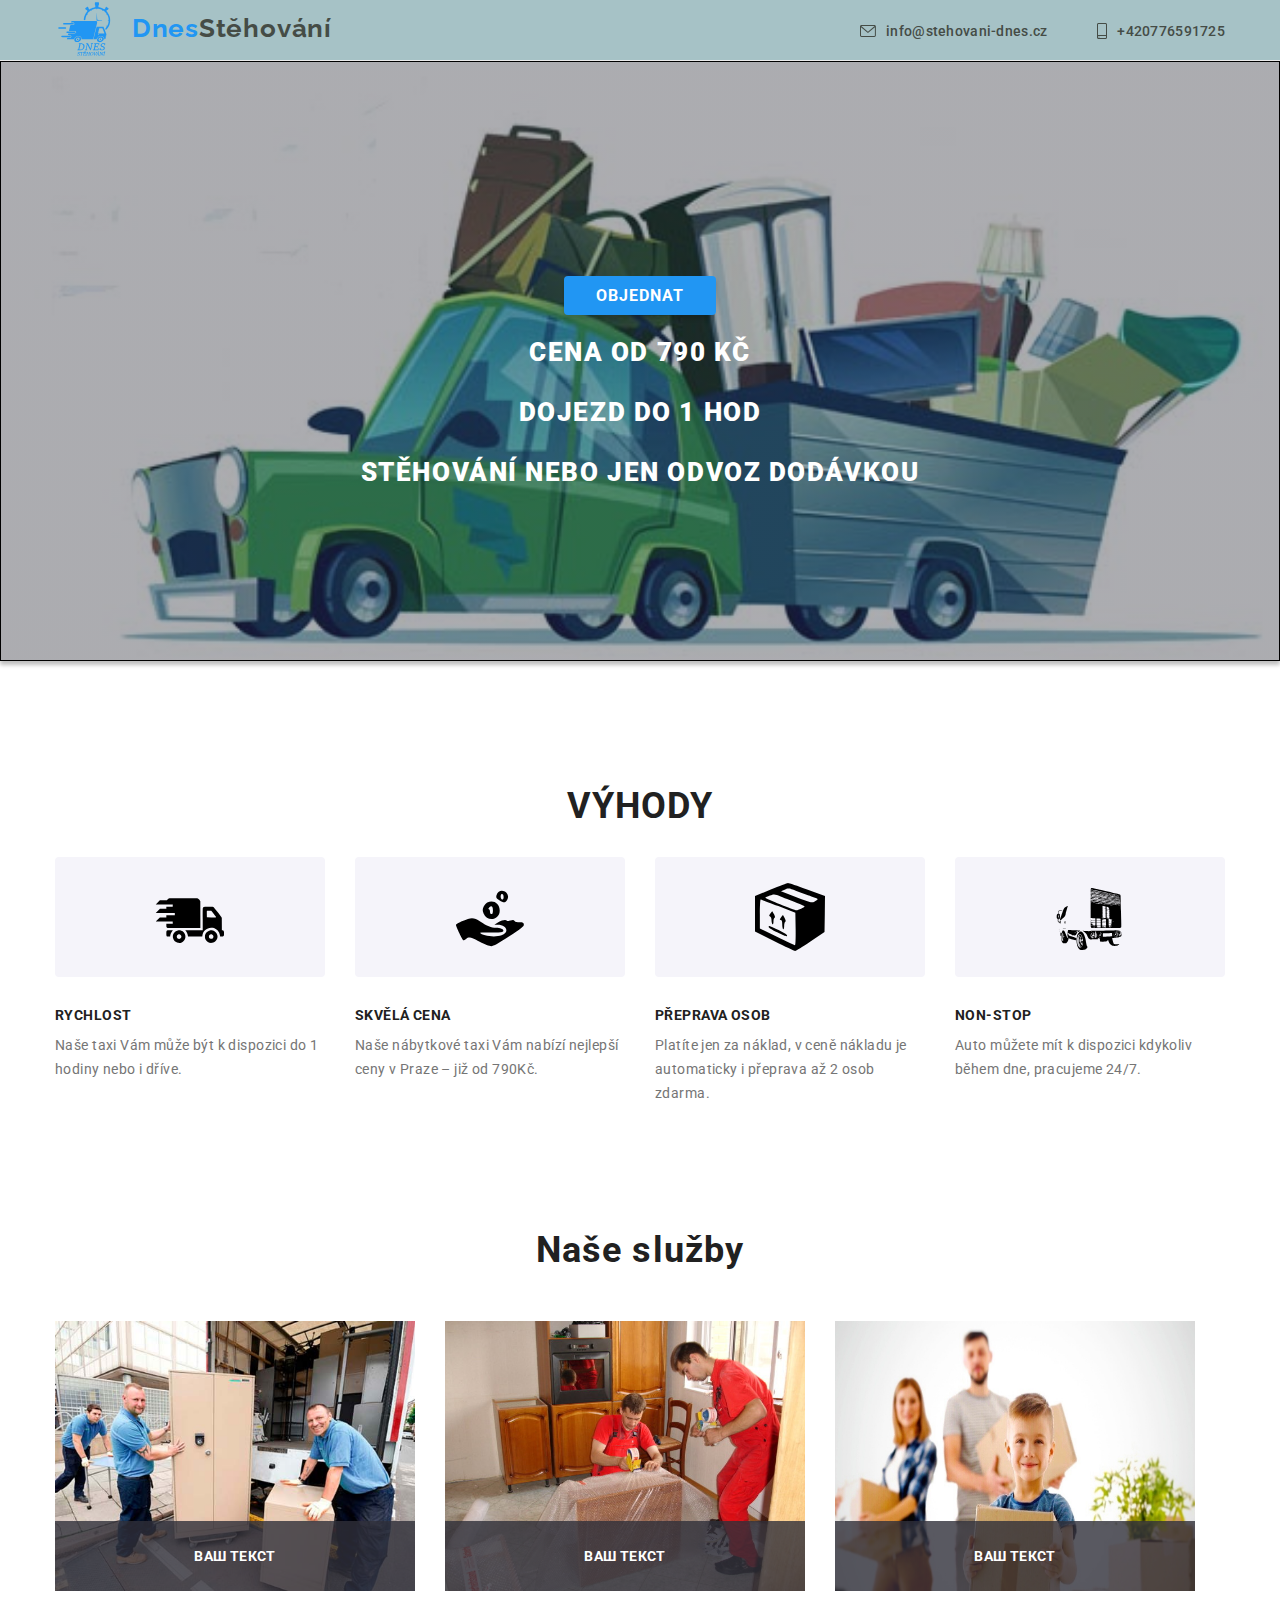
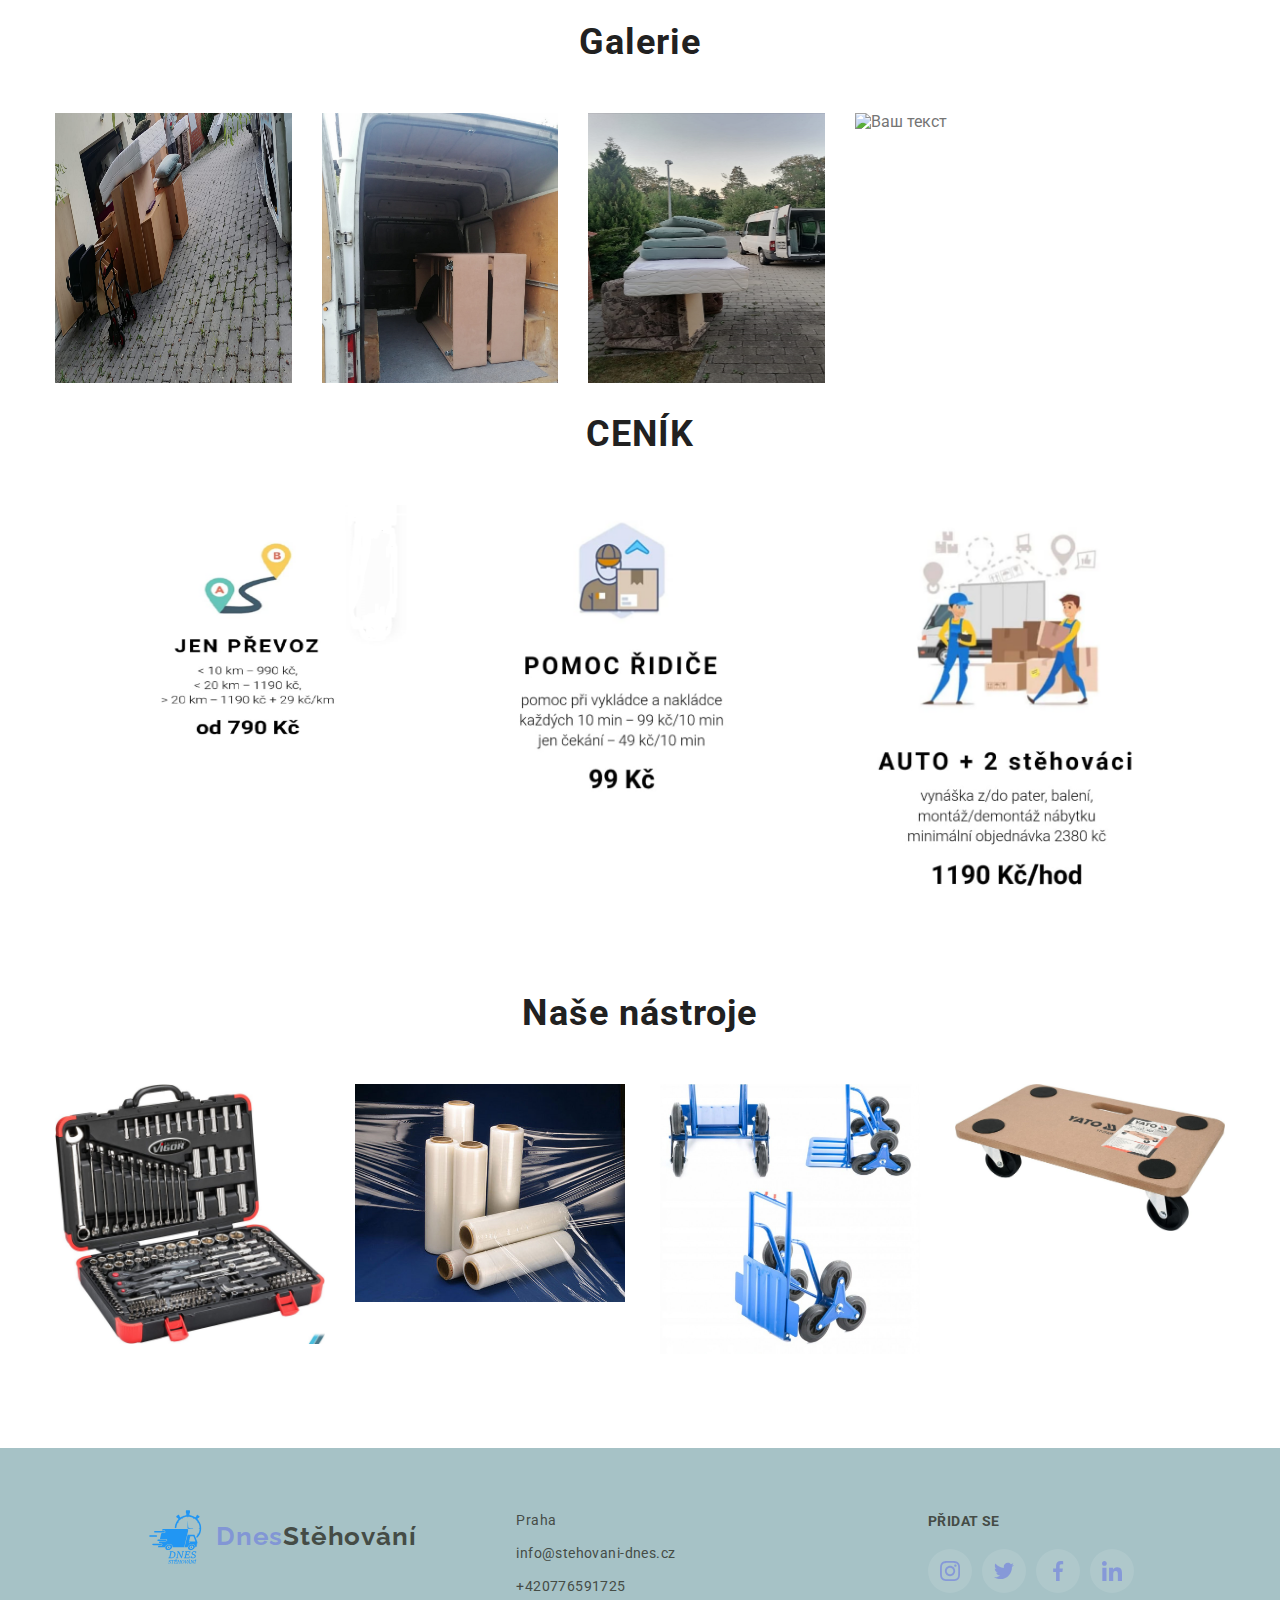
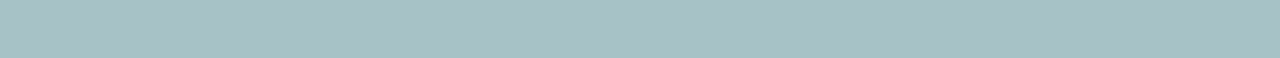
==== commit 57f3ee93: "finis" ====
--- a/index.html
+++ b/index.html
@@ -49,57 +49,16 @@
         </ul>
       </div>
 
-      <!-- Mobile-menu -->
-
-      <div class="mobile-menu" data-menu>
-        <div class="mobile-menu__container container">
-          <button type="button" class="mobile-menu__close-btn" data-menu-close>
-            <svg class="mobile-menu__close-icon" width="18" height="18">
-              <use href="./images/icons.svg#icon-close"></use>
-            </svg>
-          </button>
-          <div class="mobile-foot">
-            <ul class="mobile-contact">
-              <li class="mobile-contact__item">
-                <a href="tel:+420776591725" class="mobile-contact__link mobile-contact__link--phone"
-                  >+420776591725</a
-                >
-              </li>
-              <li class="mobile-contact__item">
-                <a
-                  href="mailto:info@stehovani-dnes.cz"
-                  class="mobile-contact__link mobile-contact__link--mail"
-                  >info@stehovani-dnes.cz</a
-                >
-              </li>
-            </ul>
-            <ul class="mobile-social">
-              <li class="mobile-social__item">
-                <a href="https://www.instagram.com/" class="mobile-social__link">Instagram</a>
-              </li>
-              <li class="mobile-social__item">
-                <a href="https://twitter.com/" class="mobile-social__link">Twitter</a>
-              </li>
-              <li class="mobile-social__item">
-                <a href="https://www.facebook.com/" class="mobile-social__link">Facebook</a>
-              </li>
-              <li class="mobile-social__item">
-                <a href="https://www.linkedin.com/" class="mobile-social__link">LinkedIn</a>
-              </li>
-            </ul>
-          </div>
-        </div>
-      </div>
     </header>
     <main>
       <section class="hero">
         <div class="container">
           <h1 class="hero__title">
+            <a href="tel:+420776591725" class="btn">OBJEDNAT</a><br />
             Cena od 790 kč <br />Dojezd do 1 hod
             <br />
             STĚHOVÁNÍ NEBO JEN ODVOZ DODÁVKOU
           </h1>
-          <button type="button" class="hero__btn" data-modal-open  >OBJEDNAT</button>
         </div>
       </section>
 
@@ -178,7 +137,7 @@
               </div>
             </li>
           </ul>
-          <h2 class="section__title section__title-gallery">Galerie</h2>
+          <h2 class="section__title">Galerie</h2>
           <ul class="work">
             <li class="work__item">
               <div class="work__thumb">
@@ -201,8 +160,26 @@
               </div>
             </li>
           </ul>
-          <h2 class="section__title section__title-gallery">Naše nástroje</h2>
-
+          <h2 class="section__title">CENÍK</h2>
+          <ul class="work">
+          <li class="work__item">
+            <div class="work__thumb">
+              <img class="work__img-jpg" src="./images/cena/cena1.png"  width="370" height="450">
+            </div>
+          </li>
+            <li class="work__item">
+              <div class="work__thumb">
+              <img class="work__img-jpg"src="./images/cena/cena2.png">
+            </div>
+          </li>
+            <li class="work__item">
+              <div class="work__thumb">
+              <img class="work__img-jpg" src="./images/cena/cena3.png">         
+            </div>
+          </li>
+        </ul>
+         
+          <h2 class="section__title">Naše nástroje</h2>
           <ul class="work">
             <li class="work__item">
               <div class="work__thumb">
@@ -308,68 +285,5 @@
         
       </div>
     </footer>
-
-
-    <div class="backdrop is-hidden" data-modal>
-      <div class="backdrop__modal">
-        <button class="btn-close" type="button" data-modal-close>
-          <svg class="btn-close__icon" width="11" height="11">
-            <use href="./images/icons.svg#icon-close"></use>
-          </svg>
-        </button>
-
-
-        <form class="modal-form">
-          <p class="modal-form__title">Zanechte své údaje a my vám zavoláme zpět</p>
-          <label class="modal-contact__label"
-            ><span class="modal-contact__name">Jmeno</span>
-            <span class="modal-contact__wrap">
-              <input
-                class="modal-contact__input"
-                type="text"
-                name="user_name"
-                minlength="2"
-                required /><svg class="modal-contact__icon" width="18" height="18">
-                <use href="./images/icons.svg#icon-person"></use></svg></span
-          ></label>
-          <label class="modal-contact__label"
-            ><span class="modal-contact__name">Pošta</span>
-            <span class="modal-contact__wrap">
-              <input
-                class="modal-contact__input"
-                type="tel"
-                name="user_phone"
-                required
-                pattern="[0-9]{3}-[0-9]{3}-[0-9]{2}-[0-9]{2}"
-                title="xxx-xxx-xx-xx" /><svg class="modal-contact__icon" width="18" height="18">
-                <use href="./images/icons.svg#icon-handset"></use></svg></span
-          ></label>
-          <label class="modal-contact__label"
-            ><span class="modal-contact__name">Pošta</span>
-            <span class="modal-contact__wrap">
-              <input class="modal-contact__input" type="email" name="user_mail" required /><svg
-                class="modal-contact__icon"
-                width="18"
-                height="18"
-              >
-                <use href="./images/icons.svg#icon-emailform"></use></svg></span
-          ></label>
-          <label class="modal-comentary__label"
-            ><span class="modal-comentary__name">Komentář</span
-            ><textarea
-              class="modal-comentary__area"
-              name="user_comentary"
-              placeholder="Введите текст"
-            ></textarea>
-          </label>
-          
-          <button class="modal-form__btn" type="submit">Poslat</button>
-        </form>
-      </div>
-    </div>
-
-
-    <script src="./js/modal.js"></script>
-    <script src="./js/mobile-menu.js"></script>
   </body>
 </html>--- a/css/main.min.css
+++ b/css/main.min.css
@@ -1 +1 @@
-.visually-hidden{position:absolute;width:1px;height:1px;margin:-1px;border:0;padding:0;white-space:nowrap;clip-path:inset(100%);clip:rect(0 0 0 0);overflow:hidden}body{background-color:#fff;color:#757575;font-family:"Roboto",sans-serif}ul{list-style:none;padding:0;margin:0}h1,h2,h3,p{margin:0;padding:0}img{display:block;max-width:100%;background-size:cover}a{text-decoration:none}.section--user-background{background-color:#f5f4fa}.section__title{text-align:center;letter-spacing:.03em;color:#212121;margin-bottom:30px}.section__title-gallery{margin-top:30px}@media screen and (max-width: 1199px){.section{padding-top:60px;padding-bottom:60px}.section--no-padding-top{display:none}.section__title{font-weight:700;font-size:28px;line-height:1.1785714286}}@media screen and (min-width: 1200px){.section{padding-top:94px;padding-bottom:94px}.section--no-padding-top{padding-top:0}.section__title{font-weight:700;font-size:36px;line-height:1.1666666667}}.container{width:100%;padding-left:15px;padding-right:15px}@media screen and (min-width: 480px){.container{width:480px;margin-left:auto;margin-right:auto}}@media screen and (min-width: 768px){.container{width:768px}}@media screen and (min-width: 1200px){.container{width:1200px}}.logo{display:block;font-family:"Raleway",sans-serif;font-weight:700;font-size:26px;line-height:1.1923076923;letter-spacing:.03em;color:#2196f3}.logo__dark{color:#454c46}.logo__light{color:#454c46}.logo__footer-left-icon{color:rgba(84,94,233,.442)}.social-list{display:flex;flex-wrap:wrap;justify-content:center}.social-list__item:not(:last-child){margin-right:10px}.social-list__link{display:flex;align-items:center;justify-content:center;width:44px;height:44px;border-radius:50%;background-color:rgba(0,0,0,0);transition:background-color 250ms cubic-bezier(0.4, 0, 0.2, 1)}.social-list__link:hover,.social-list__link:focus{background-color:#2196f3;outline:none}.social-list__icon--light{fill:#afb1b8;transition:fill 250ms cubic-bezier(0.4, 0, 0.2, 1)}.social-list__link:hover .social-list__icon,.social-list__link:focus .social-list__icon{fill:#fff}.social-list__icon--dark{fill:rgba(84,94,233,.442)}.social-list__link--dark{background-color:rgba(255,255,255,.1);border-radius:50%}.header{padding-top:10px;padding-bottom:10px;border-bottom:1px solid #ececec;background-color:#a6c2c6}.header__container{display:flex;align-items:center;justify-content:space-between;align-items:baseline}@media screen and (max-width: 767px){.nav-menu{display:none}.contact-header{display:none}.mobile-btn{display:block;padding:12px 8px;background-color:rgba(0,0,0,0);border:none}.mobile-btn__icon{display:block;fill:#000;transition:fill 250ms cubic-bezier(0.4, 0, 0.2, 1)}.mobile-btn:focus .mobile-btn__icon,.mobile-btn:hover .mobile-btn__icon{fill:#2196f3}}@media screen and (min-width: 768px){.mobile-btn{display:none}.header{padding:0}.header__logo{margin-right:93px}.navigation{display:flex;align-items:center}.nav-menu{display:flex;align-items:center}.nav-menu__item:not(:last-child){margin-right:50px}.nav-menu__link{display:block;padding-top:32px;padding-bottom:32px;font-weight:500;font-size:14px;line-height:1.1428571429;letter-spacing:.02em;color:#212121;transition:color 250ms cubic-bezier(0.4, 0, 0.2, 1)}.nav-menu__link:hover,.nav-menu__link:focus{color:#2196f3}.nav-menu__link--active{position:relative;color:#2196f3}.nav-menu__link--active::after{content:"";display:block;position:absolute;bottom:-1px;width:100%;height:4px;background-color:#2196f3;border-radius:2px}.contact-header{display:flex;flex-direction:column;align-items:baseline}.contact-header__item:not(:last-child){margin-bottom:10px}.contact-header__link{display:flex;align-items:center;font-weight:500;font-size:14px;line-height:1.1428571429;letter-spacing:.02em;color:#454c46;transition:color 250ms cubic-bezier(0.4, 0, 0.2, 1)}.contact-header__link:focus,.contact-header__link:hover{color:#2196f3}.contact-header__icon{vertical-align:middle;fill:currentColor;margin-right:10px;transition:fill 250ms cubic-bezier(0.4, 0, 0.2, 1)}}@media screen and (min-width: 768px)and (min-width: 1200px){.contact-header{flex-direction:row;align-items:center;justify-content:center}.contact-header__item:not(:last-child){margin-right:50px;margin-bottom:0}}@media screen and (max-width: 767px){.mobile-menu{z-index:1;position:fixed;top:0;left:0;width:100%;height:100%;background-color:#fff;opacity:0;visibility:hidden;pointer-events:none;transition:opacity 250ms cubic-bezier(0.4, 0, 0.2, 1),visibility 250ms cubic-bezier(0.4, 0, 0.2, 1)}.mobile-menu.is-open{opacity:1;visibility:visible;pointer-events:auto}.mobile-menu__container{position:absolute;top:50%;left:50%;transform:translate(-50%, -50%) scale(0.5);padding:48px 40px;height:100%;display:flex;flex-direction:column;justify-content:space-between;transition:transform 250ms cubic-bezier(0.4, 0, 0.2, 1)}.is-open .mobile-menu__container{transform:translate(-50%, -50%) scale(1)}.mobile-menu__close-btn{position:absolute;display:flex;align-items:center;justify-content:center;padding:0;width:40px;height:40px;top:10px;right:15px;background-color:rgba(0,0,0,0);border:none;cursor:pointer}.mobile-menu__close-icon{fill:#757575;transition:fill 250ms cubic-bezier(0.4, 0, 0.2, 1)}.mobile-menu__close-btn:focus .mobile-menu__close-icon,.mobile-menu__close-btn:hover .mobile-menu__close-icon{fill:#2196f3}.mobile-nav__item:not(:last-child){margin-bottom:32px}.mobile-nav__link{font-weight:500;font-size:40px;line-height:1.175;letter-spacing:.02em;color:#212121;transition:color 250ms cubic-bezier(0.4, 0, 0.2, 1)}.mobile-nav__link:hover,.mobile-nav__link:focus{color:#2196f3}.mobile-nav__link--active{color:#2196f3}.mobile-contact__item:not(:last-child){margin-bottom:32px}.mobile-contact__link{letter-spacing:.02em}.mobile-contact__link--phone{font-weight:500;font-size:34px;line-height:1.1764705882;color:#2196f3}.mobile-contact__link--mail{font-weight:500;font-size:24px;line-height:1.1666666667;color:#757575;transition:color 250ms cubic-bezier(0.4, 0, 0.2, 1)}.mobile-contact__link--mail:hover,.mobile-contact__link--mail:focus{color:#2196f3}.mobile-social{display:flex;margin-top:64px}.mobile-social__item:not(:last-child){padding-right:10px;border-right:1px solid rgba(33,33,33,.2)}.mobile-social__item:not(:first-child){padding-left:10px}.mobile-social__link{font-weight:500;font-size:18px;line-height:1.2222222222;letter-spacing:.02em;color:#2196f3}}@media screen and (min-width: 768px){.mobile-menu{display:none}}.hero{margin-left:auto;margin-right:auto;background-color:#2f303a;max-width:1600px;max-height:600px;text-align:center;background-repeat:no-repeat;background-size:cover;background-position:center;border:1px solid #000;box-shadow:0px 4px 4px rgba(0,0,0,.25)}@media screen and (max-width: 767.98px){.hero{background-image:linear-gradient(to right, rgba(47, 48, 58, 0.4), rgba(47, 48, 58, 0.4)),url(../images/background/background-mobile.jpg);padding-top:118px;padding-bottom:118px}}@media screen and (max-width: 767.98px)and (min-device-pixel-ratio: 2),screen and (max-width: 767.98px)and (min-resolution: 192dpi),screen and (max-width: 767.98px)and (min-resolution: 2dppx){.hero{background-image:linear-gradient(to right, rgba(47, 48, 58, 0.4), rgba(47, 48, 58, 0.4)),url(../images/background/background-mobile@2x.jpg)}}@media screen and (min-width: 768px)and (max-width: 1199.98px){.hero{background-image:linear-gradient(to right, rgba(47, 48, 58, 0.4), rgba(47, 48, 58, 0.4)),url(../images/background/background-tablet.jpg);padding-top:118px;padding-bottom:118px}}@media screen and (min-width: 768px)and (max-width: 1199.98px)and (min-device-pixel-ratio: 2),screen and (min-width: 768px)and (max-width: 1199.98px)and (min-resolution: 192dpi),screen and (min-width: 768px)and (max-width: 1199.98px)and (min-resolution: 2dppx){.hero{background-image:linear-gradient(to right, rgba(47, 48, 58, 0.4), rgba(47, 48, 58, 0.4)),url(../images/background/background-tablet@2x.jpg)}}@media screen and (min-width: 1200px){.hero{background-image:linear-gradient(to right, rgba(47, 48, 58, 0.4), rgba(47, 48, 58, 0.4)),url(../images/background/backgroundimage.jpg);padding-top:200px;padding-bottom:200px}}@media screen and (min-width: 1200px)and (min-device-pixel-ratio: 2),screen and (min-width: 1200px)and (min-resolution: 192dpi),screen and (min-width: 1200px)and (min-resolution: 2dppx){.hero{background-image:linear-gradient(to right, rgba(47, 48, 58, 0.4), rgba(47, 48, 58, 0.4)),url(../images/background/backgroundimage@2x.jpg)}}.hero__title{margin-bottom:30px;letter-spacing:.06em;text-transform:uppercase;color:#fff}@media screen and (max-width: 1199px){.hero__title{font-weight:900;font-size:26px;line-height:1.6153846154}}@media screen and (min-width: 1200px){.hero__title{font-weight:900;font-size:44px;line-height:1.3636363636}}.hero__btn{padding:10px 32px;align-items:center;font-weight:700;font-size:16px;line-height:1.875;letter-spacing:.06em;cursor:pointer;color:#fff;background-color:#2196f3;border:none;border-radius:4px;box-shadow:0px 4px 4px rgba(0,0,0,.15);transition:background-color 250ms cubic-bezier(0.4, 0, 0.2, 1)}.hero__btn:hover,.hero__btn:focus{background-color:#188ce8}.features-box{display:flex;justify-content:center;background-color:#f5f4fa;padding-top:25px;padding-bottom:25px;margin-bottom:30px;border-radius:4px}.features-title{margin-bottom:10px;font-weight:700;font-size:14px;line-height:1.1428571429;letter-spacing:.03em;text-transform:uppercase;color:#212121}.features-text{font-weight:400;font-size:14px;line-height:1.7142857143;letter-spacing:.03em}@media screen and (max-width: 767px){.features-title{text-align:center}.features-item{width:100%}.features-item:not(:last-child){margin-bottom:30px}}@media screen and (min-width: 768px){.features-list{display:flex;flex-wrap:wrap}}@media screen and (min-width: 768px)and (max-width: 1199px){.features-item{width:calc((100% - 30px)/2)}.features-item:not(:nth-child(2n)){margin-right:30px}.features-item:not(:nth-last-child(-n+2)){margin-bottom:30px}}@media screen and (min-width: 1200px){.features-item{width:calc((100% - 90px)/4)}.features-item:not(:last-child){margin-right:30px}}.work{display:flex;margin-top:50px}.work__item{width:calc((100% - 60px)/3)}.work__item:not(:nth-child(4n)){margin-right:30px}.work__thumb{position:relative}.work__subtitle{position:absolute;display:flex;justify-content:center;align-items:center;width:100%;height:70px;font-weight:700;font-size:14px;line-height:1.1428571429;letter-spacing:.03em;text-transform:uppercase;bottom:0;color:#fff;background-color:rgba(47,48,58,.8)}.team{margin-top:30px}.team__item{border-radius:0px 0px 4px 4px;box-shadow:0px 1px 3px rgba(0,0,0,.12),0px 1px 1px rgba(0,0,0,.14),0px 2px 1px rgba(0,0,0,.2)}.team__container{padding-top:30px;text-align:center;background-color:#fff}@media screen and (max-width: 1199px){.team__container{padding-bottom:24px}}.team__title{margin-bottom:10px;font-weight:500;font-size:16px;line-height:1.1875;letter-spacing:.03em;color:#212121}.team__text{margin-bottom:16px;font-weight:400;font-size:16px;line-height:1.1875;letter-spacing:.03em;color:#757575}@media screen and (max-width: 767px){.team__item{width:100%}.team__item:not(:last-child){margin-bottom:30px}}@media screen and (min-width: 768px){.team{display:flex;flex-wrap:wrap}}@media screen and (min-width: 768px)and (max-width: 1199px){.team__item{width:calc((100% - 30px)/2)}.team__item:not(:nth-child(2n)){margin-right:30px}.team__item:not(:nth-last-child(-n+2)){margin-bottom:30px}}@media screen and (min-width: 1200px){.team{margin-top:50px}.team__container{padding-bottom:30px}.team__item{width:calc((100% - 90px)/4)}.team__item:not(:last-child){margin-right:30px}}.footer{padding-top:60px;padding-bottom:60px;background-color:#a6c2c6}@media screen and (max-width: 1199px){.footer{text-align:center}}.address-menu__item:not(:last-child){margin-bottom:8px}.address-menu__link{font-weight:400;font-size:14px;line-height:1.7142857143;font-style:normal;letter-spacing:.03em;display:block;color:#454c46;transition:color 250ms cubic-bezier(0.4, 0, 0.2, 1)}.address-menu__link--white{color:#454c46}.address-menu__link:hover,.address-menu__link:focus{color:#2196f3}.subscription__title{margin-bottom:20px;font-weight:700;font-size:14px;line-height:1.1428571429;letter-spacing:.03em;text-transform:uppercase;color:#454c46}@media screen and (min-width: 768px){.footer__box{display:flex;flex-wrap:wrap;justify-content:space-around;align-items:baseline}}@media screen and (min-width: 1200px){.footer__box{justify-content:space-around;align-items:center;flex-wrap:nowrap}.footer__left{display:flex;justify-content:flex-start}.footer__logo{margin-left:0;margin-right:100px}.address-menu__item:not(:last-child){margin-bottom:9px}.subscription{margin-left:70px}}.backdrop{position:fixed;top:0;left:0;width:100%;height:100%;background-color:rgba(0,0,0,.2);transition:opacity 250ms cubic-bezier(0.4, 0, 0.2, 1),visibility 250ms cubic-bezier(0.4, 0, 0.2, 1)}.is-hidden{opacity:0;visibility:hidden;pointer-events:none}.backdrop__modal{position:absolute;top:50%;left:50%;transform:translate(-50%, -50%) scale(1);background-color:#fff;box-shadow:0px 1px 3px rgba(0,0,0,.12),0px 1px 1px rgba(0,0,0,.14),0px 2px 1px rgba(0,0,0,.2);border-radius:4px;transition:transform 250ms cubic-bezier(0.4, 0, 0.2, 1),opacity 250ms cubic-bezier(0.4, 0, 0.2, 1),visibility 250ms cubic-bezier(0.4, 0, 0.2, 1)}.is-hidden .backdrop__modal{transform:translate(-50%, -50%) scale(0.5);opacity:0;visibility:hidden}.btn-close{position:absolute;display:flex;align-items:center;justify-content:center;padding:0;width:30px;height:30px;top:8px;right:8px;background-color:rgba(0,0,0,0);border-radius:50%;border:1px solid rgba(0,0,0,.1);cursor:pointer}.btn-close__icon{fill:#000;transition:fill 250ms cubic-bezier(0.4, 0, 0.2, 1)}.btn-close:focus .btn-close__icon,.btn-close:hover .btn-close__icon{fill:#2196f3}@media screen and (max-width: 1199px){.backdrop__modal{width:93%;max-width:450px;max-height:100vh}}@media screen and (min-width: 1200px){.backdrop__modal{width:528px;height:581px}}.modal-form{padding:40px;display:flex;flex-direction:column}.modal-form__title{margin-bottom:12px;text-align:center;letter-spacing:.03em;color:#212121}.modal-contact__label{margin-bottom:10px}.modal-contact__name{display:block;margin-bottom:4px;font-weight:400;font-size:12px;line-height:1.1666666667;letter-spacing:.01em;color:#757575}.modal-contact__input{padding-left:42px;width:100%;height:40px;font-weight:400;font-size:12px;line-height:1.1666666667;letter-spacing:.01em;color:#757575;border:1px solid rgba(33,33,33,.2);border-radius:4px;transition:border-color 250ms cubic-bezier(0.4, 0, 0.2, 1)}.modal-contact__input:focus{border-color:#2196f3;outline:none}.modal-contact__wrap{display:block;position:relative}.modal-contact__icon{position:absolute;left:12px;top:50%;transform:translateY(-50%);fill:#212121;transition:fill 250ms cubic-bezier(0.4, 0, 0.2, 1)}.form-contact__input:focus+.modal-contact__icon{fill:#2196f3}.modal-comentary__label{margin-bottom:20px}.modal-comentary__name{display:block;margin-bottom:4px;font-weight:400;font-size:12px;line-height:1.1666666667;letter-spacing:.01em;color:#757575}.modal-comentary__area{display:block;padding:12px 16px;height:120px;width:100%;font-weight:400;font-size:12px;line-height:1.1666666667;border:1px solid rgba(33,33,33,.2);border-radius:4px;resize:none;transition:border-color 250ms cubic-bezier(0.4, 0, 0.2, 1);letter-spacing:.01em;color:#757575}.modal-comentary__area:focus{border-color:#2196f3;outline:none}.modal-comentary__area::placeholder{font-weight:400;font-size:12px;line-height:1.1666666667;letter-spacing:.01em;color:rgba(117,117,117,.5)}.modal-checkbox__label{display:flex;justify-content:center;align-items:baseline}.modal-checkbox__icon{border:2px solid #212121;border-radius:2px;cursor:pointer;transition:background-color 250ms cubic-bezier(0.4, 0, 0.2, 1),border 250ms cubic-bezier(0.4, 0, 0.2, 1)}.modal-checkbox__input:checked+.modal-checkbox__label .modal-checkbox__icon{background-color:#2196f3;border:none}.modal-checkbox__input:focus+.modal-checkbox__label .modal-checkbox__icon{border:2px solid #2196f3}.modal-checkbox__input:checked.modal-checkbox__input:focus+.modal-checkbox__label .modal-checkbox__icon{border:none}.modal-agreement{margin-left:8px;letter-spacing:.03em;color:#757575}.modal-agreement__link{letter-spacing:.03em;color:#2196f3;text-decoration:underline}.modal-form__btn{padding:10px 55px;margin-left:auto;margin-right:auto;font-weight:700;font-size:16px;line-height:1.875;letter-spacing:.06em;background-color:#2196f3;color:#fff;cursor:pointer;border:none;border-radius:4px;box-shadow:0px 4px 4px rgba(0,0,0,.15);transition:background-color 250ms cubic-bezier(0.4, 0, 0.2, 1)}.modal-form__btn:focus,.modal-form__btn:hover{background-color:#188ce8}@media screen and (max-width: 1199px){.modal-form__title{font-weight:700;font-size:20px;line-height:1.5}.modal-agreement{font-weight:400;font-size:12px;line-height:1.1666666667}.modal-agreement__link{font-weight:400;font-size:12px;line-height:1.1666666667}}@media screen and (min-width: 1200px){.modal-form__title{font-weight:700;font-size:20px;line-height:1.15}.modal-agreement{font-weight:400;font-size:14px;line-height:1.7142857143}.modal-agreement__link{font-weight:400;font-size:14px;line-height:1.7142857143}}/*# sourceMappingURL=main.min.css.map */+.visually-hidden{position:absolute;width:1px;height:1px;margin:-1px;border:0;padding:0;white-space:nowrap;clip-path:inset(100%);clip:rect(0 0 0 0);overflow:hidden}body{background-color:#fff;color:#757575;font-family:"Roboto",sans-serif}ul{list-style:none;padding:0;margin:0}h1,h2,h3,p{margin:0;padding:0}img{display:block;max-width:100%;background-size:cover}a{text-decoration:none}.section--user-background{background-color:#f5f4fa}.section__title{text-align:center;letter-spacing:.03em;color:#212121;margin-bottom:30px;margin-top:30px}@media screen and (max-width: 1199px){.section{padding-top:60px;padding-bottom:60px}.section--no-padding-top{display:none}.section__title{font-weight:700;font-size:28px;line-height:1.1785714286}}@media screen and (min-width: 1200px){.section{padding-top:94px;padding-bottom:94px}.section--no-padding-top{padding-top:0}.section__title{font-weight:700;font-size:36px;line-height:1.1666666667}}.container{width:100%;padding-left:15px;padding-right:15px}@media screen and (min-width: 480px){.container{width:480px;margin-left:auto;margin-right:auto}}@media screen and (min-width: 768px){.container{width:768px}}@media screen and (min-width: 1200px){.container{width:1200px}}.logo{display:block;font-family:"Raleway",sans-serif;font-weight:700;font-size:26px;line-height:1.1923076923;letter-spacing:.03em;color:#2196f3}.logo__dark{color:#454c46}.logo__light{color:#454c46}.logo__footer-left-icon{color:rgba(84,94,233,.442)}.social-list{display:flex;flex-wrap:wrap;justify-content:center}.social-list__item:not(:last-child){margin-right:10px}.social-list__link{display:flex;align-items:center;justify-content:center;width:44px;height:44px;border-radius:50%;background-color:rgba(0,0,0,0);transition:background-color 250ms cubic-bezier(0.4, 0, 0.2, 1)}.social-list__link:hover,.social-list__link:focus{background-color:#2196f3;outline:none}.social-list__icon--light{fill:#afb1b8;transition:fill 250ms cubic-bezier(0.4, 0, 0.2, 1)}.social-list__link:hover .social-list__icon,.social-list__link:focus .social-list__icon{fill:#fff}.social-list__icon--dark{fill:rgba(84,94,233,.442)}.social-list__link--dark{background-color:rgba(255,255,255,.1);border-radius:50%}.header{padding-top:10px;padding-bottom:10px;border-bottom:1px solid #ececec;background-color:#a6c2c6}.header__container{display:flex;align-items:center;justify-content:space-between;align-items:baseline}.btn{padding:10px 32px;align-items:center;font-weight:700;font-size:16px;line-height:1.875;letter-spacing:.06em;cursor:pointer;color:#fff;background-color:#2196f3;border:none;border-radius:4px;box-shadow:0px 4px 4px rgba(0,0,0,.15);transition:background-color 250ms cubic-bezier(0.4, 0, 0.2, 1)}.btn:hover,.btn:focus{background-color:#188ce8}@media screen and (max-width: 767px){.nav-menu{display:none}.contact-header{display:none}.mobile-btn{display:block;padding:12px 8px;background-color:rgba(0,0,0,0);border:none}.mobile-btn__icon{display:block;fill:#000;transition:fill 250ms cubic-bezier(0.4, 0, 0.2, 1)}.mobile-btn:focus .mobile-btn__icon,.mobile-btn:hover .mobile-btn__icon{fill:#2196f3}}@media screen and (min-width: 768px){.mobile-btn{display:none}.header{padding:0}.header__logo{margin-right:93px}.navigation{display:flex;align-items:center}.nav-menu{display:flex;align-items:center}.nav-menu__item:not(:last-child){margin-right:50px}.nav-menu__link{display:block;padding-top:32px;padding-bottom:32px;font-weight:500;font-size:14px;line-height:1.1428571429;letter-spacing:.02em;color:#212121;transition:color 250ms cubic-bezier(0.4, 0, 0.2, 1)}.nav-menu__link:hover,.nav-menu__link:focus{color:#2196f3}.nav-menu__link--active{position:relative;color:#2196f3}.nav-menu__link--active::after{content:"";display:block;position:absolute;bottom:-1px;width:100%;height:4px;background-color:#2196f3;border-radius:2px}.contact-header{display:flex;flex-direction:column;align-items:baseline}.contact-header__item:not(:last-child){margin-bottom:10px}.contact-header__link{display:flex;align-items:center;font-weight:500;font-size:14px;line-height:1.1428571429;letter-spacing:.02em;color:#454c46;transition:color 250ms cubic-bezier(0.4, 0, 0.2, 1)}.contact-header__link:focus,.contact-header__link:hover{color:#2196f3}.contact-header__icon{vertical-align:middle;fill:currentColor;margin-right:10px;transition:fill 250ms cubic-bezier(0.4, 0, 0.2, 1)}}@media screen and (min-width: 768px)and (min-width: 1200px){.contact-header{flex-direction:row;align-items:center;justify-content:center}.contact-header__item:not(:last-child){margin-right:50px;margin-bottom:0}}.hero{margin-left:auto;margin-right:auto;background-color:#2f303a;max-width:1600px;max-height:600px;text-align:center;background-repeat:no-repeat;background-size:cover;background-position:center;border:1px solid #000;box-shadow:0px 4px 4px rgba(0,0,0,.25)}@media screen and (max-width: 767.98px){.hero{background-image:linear-gradient(to right, rgba(47, 48, 58, 0.4), rgba(47, 48, 58, 0.4)),url(../images/background/background-mobile.jpg);padding-top:118px;padding-bottom:118px}}@media screen and (max-width: 767.98px)and (min-device-pixel-ratio: 2),screen and (max-width: 767.98px)and (min-resolution: 192dpi),screen and (max-width: 767.98px)and (min-resolution: 2dppx){.hero{background-image:linear-gradient(to right, rgba(47, 48, 58, 0.4), rgba(47, 48, 58, 0.4)),url(../images/background/background-mobile@2x.jpg)}}@media screen and (min-width: 768px)and (max-width: 1199.98px){.hero{background-image:linear-gradient(to right, rgba(47, 48, 58, 0.4), rgba(47, 48, 58, 0.4)),url(../images/background/background-tablet.jpg);padding-top:118px;padding-bottom:118px}}@media screen and (min-width: 768px)and (max-width: 1199.98px)and (min-device-pixel-ratio: 2),screen and (min-width: 768px)and (max-width: 1199.98px)and (min-resolution: 192dpi),screen and (min-width: 768px)and (max-width: 1199.98px)and (min-resolution: 2dppx){.hero{background-image:linear-gradient(to right, rgba(47, 48, 58, 0.4), rgba(47, 48, 58, 0.4)),url(../images/background/background-tablet@2x.jpg)}}@media screen and (min-width: 1200px){.hero{background-image:linear-gradient(to right, rgba(47, 48, 58, 0.4), rgba(47, 48, 58, 0.4)),url(../images/background/backgroundimage.jpg);padding-top:200px;padding-bottom:200px}}@media screen and (min-width: 1200px)and (min-device-pixel-ratio: 2),screen and (min-width: 1200px)and (min-resolution: 192dpi),screen and (min-width: 1200px)and (min-resolution: 2dppx){.hero{background-image:linear-gradient(to right, rgba(47, 48, 58, 0.4), rgba(47, 48, 58, 0.4)),url(../images/background/backgroundimage@2x.jpg)}}.hero__title{margin-bottom:30px;letter-spacing:.06em;text-transform:uppercase;color:#fff}@media screen and (max-width: 1199px){.hero__title{font-weight:900;font-size:26px;line-height:1.6153846154}}@media screen and (min-width: 1200px){.hero__title{font-weight:900;font-size:26px;line-height:2.3076923077}}.features-box{display:flex;justify-content:center;background-color:#f5f4fa;padding-top:25px;padding-bottom:25px;margin-bottom:30px;border-radius:4px}.features-title{margin-bottom:10px;font-weight:700;font-size:14px;line-height:1.1428571429;letter-spacing:.03em;text-transform:uppercase;color:#212121}.features-text{font-weight:400;font-size:14px;line-height:1.7142857143;letter-spacing:.03em}@media screen and (max-width: 767px){.features-title{text-align:center}.features-item{width:100%}.features-item:not(:last-child){margin-bottom:30px}}@media screen and (min-width: 768px){.features-list{display:flex;flex-wrap:wrap}}@media screen and (min-width: 768px)and (max-width: 1199px){.features-item{width:calc((100% - 30px)/2)}.features-item:not(:nth-child(2n)){margin-right:30px}.features-item:not(:nth-last-child(-n+2)){margin-bottom:30px}}@media screen and (min-width: 1200px){.features-item{width:calc((100% - 90px)/4)}.features-item:not(:last-child){margin-right:30px}}.work{display:flex;margin-top:50px}.work__item{width:calc((100% - 60px)/3)}.work__item:not(:nth-child(4n)){margin-right:30px}.work__thumb{position:relative}.work__img-jpg{background-size:contain}.work__subtitle{position:absolute;display:flex;justify-content:center;align-items:center;width:100%;height:70px;font-weight:700;font-size:14px;line-height:1.1428571429;letter-spacing:.03em;text-transform:uppercase;bottom:0;color:#fff;background-color:rgba(47,48,58,.8)}.team{margin-top:30px}.team__item{border-radius:0px 0px 4px 4px;box-shadow:0px 1px 3px rgba(0,0,0,.12),0px 1px 1px rgba(0,0,0,.14),0px 2px 1px rgba(0,0,0,.2)}.team__container{padding-top:30px;text-align:center;background-color:#fff}@media screen and (max-width: 1199px){.team__container{padding-bottom:24px}}.team__title{margin-bottom:10px;font-weight:500;font-size:16px;line-height:1.1875;letter-spacing:.03em;color:#212121}.team__text{margin-bottom:16px;font-weight:400;font-size:16px;line-height:1.1875;letter-spacing:.03em;color:#757575}@media screen and (max-width: 767px){.team__item{width:100%}.team__item:not(:last-child){margin-bottom:30px}}@media screen and (min-width: 768px){.team{display:flex;flex-wrap:wrap}}@media screen and (min-width: 768px)and (max-width: 1199px){.team__item{width:calc((100% - 30px)/2)}.team__item:not(:nth-child(2n)){margin-right:30px}.team__item:not(:nth-last-child(-n+2)){margin-bottom:30px}}@media screen and (min-width: 1200px){.team{margin-top:50px}.team__container{padding-bottom:30px}.team__item{width:calc((100% - 90px)/4)}.team__item:not(:last-child){margin-right:30px}}.footer{padding-top:60px;padding-bottom:60px;background-color:#a6c2c6}@media screen and (max-width: 1199px){.footer{text-align:center}}.address-menu__item:not(:last-child){margin-bottom:8px}.address-menu__link{font-weight:400;font-size:14px;line-height:1.7142857143;font-style:normal;letter-spacing:.03em;display:block;color:#454c46;transition:color 250ms cubic-bezier(0.4, 0, 0.2, 1)}.address-menu__link--white{color:#454c46}.address-menu__link:hover,.address-menu__link:focus{color:#2196f3}.subscription__title{margin-bottom:20px;font-weight:700;font-size:14px;line-height:1.1428571429;letter-spacing:.03em;text-transform:uppercase;color:#454c46}@media screen and (min-width: 768px){.footer__box{display:flex;flex-wrap:wrap;justify-content:space-around;align-items:baseline}}@media screen and (min-width: 1200px){.footer__box{justify-content:space-around;align-items:center;flex-wrap:nowrap}.footer__left{display:flex;justify-content:flex-start}.footer__logo{margin-left:0;margin-right:100px}.address-menu__item:not(:last-child){margin-bottom:9px}.subscription{margin-left:70px}}/*# sourceMappingURL=main.min.css.map */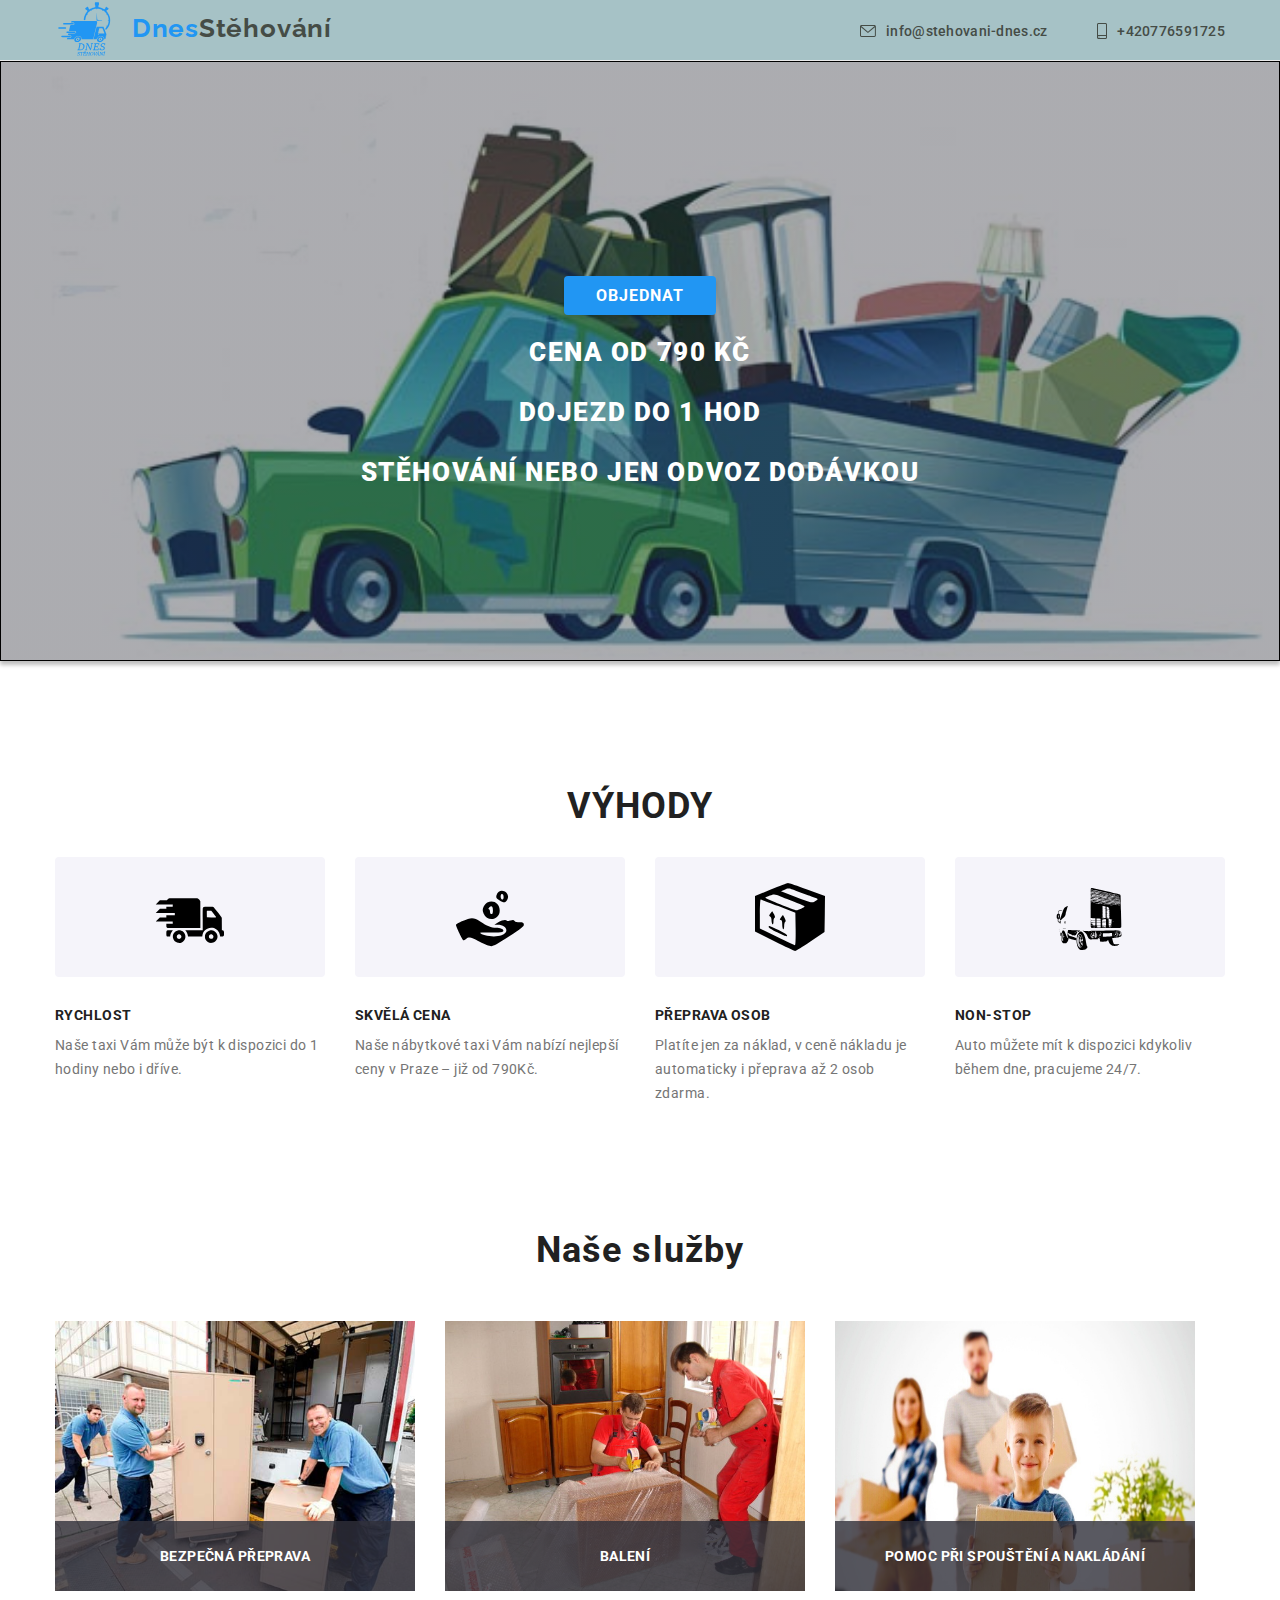
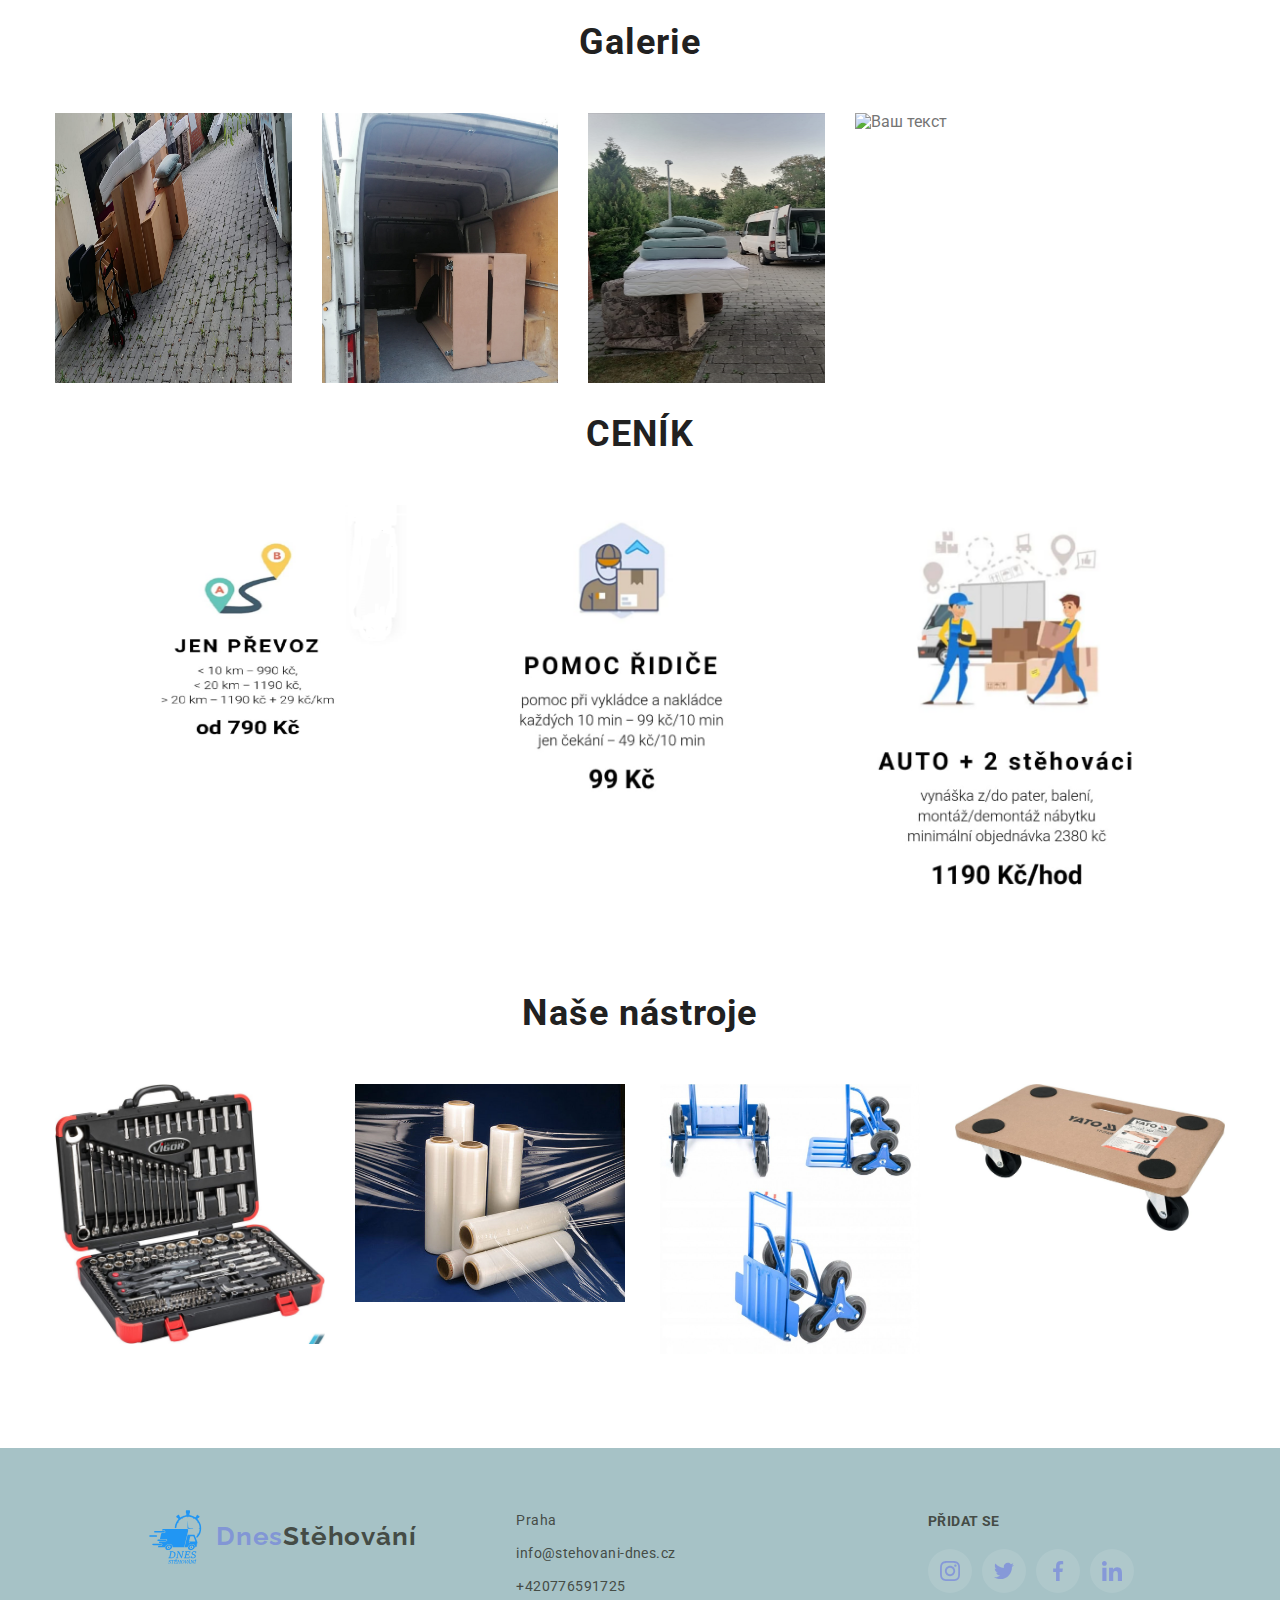
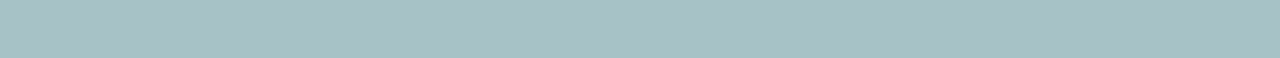
==== commit 6d1a5b88: "Update index.html" ====
--- a/index.html
+++ b/index.html
@@ -121,19 +121,19 @@
             <li class="work__item">
               <div class="work__thumb">
                 <img src="./images/mebel-3.jpg" alt="Ваш текст" width="370" />
-                <h3 class="work__subtitle">Ваш текст</h3>
+                <h3 class="work__subtitle">Bezpečná přeprava</h3>
               </div>
             </li>
             <li class="work__item">
               <div class="work__thumb">
                 <img src="./images/mebel-2.jpg" alt="Ваш текст" width="370" />
-                <h3 class="work__subtitle">Ваш текст</h3>
+                <h3 class="work__subtitle">Balení</h3>
               </div>
             </li>
             <li class="work__item">
               <div class="work__thumb">
                 <img src="./images/gallery/perevozka.jpg" alt="Ваш текст" width="370" height="270"/>
-                <h3 class="work__subtitle">Ваш текст</h3>
+                <h3 class="work__subtitle">Pomoc při spouštění a nakládání</h3>
               </div>
             </li>
           </ul>
